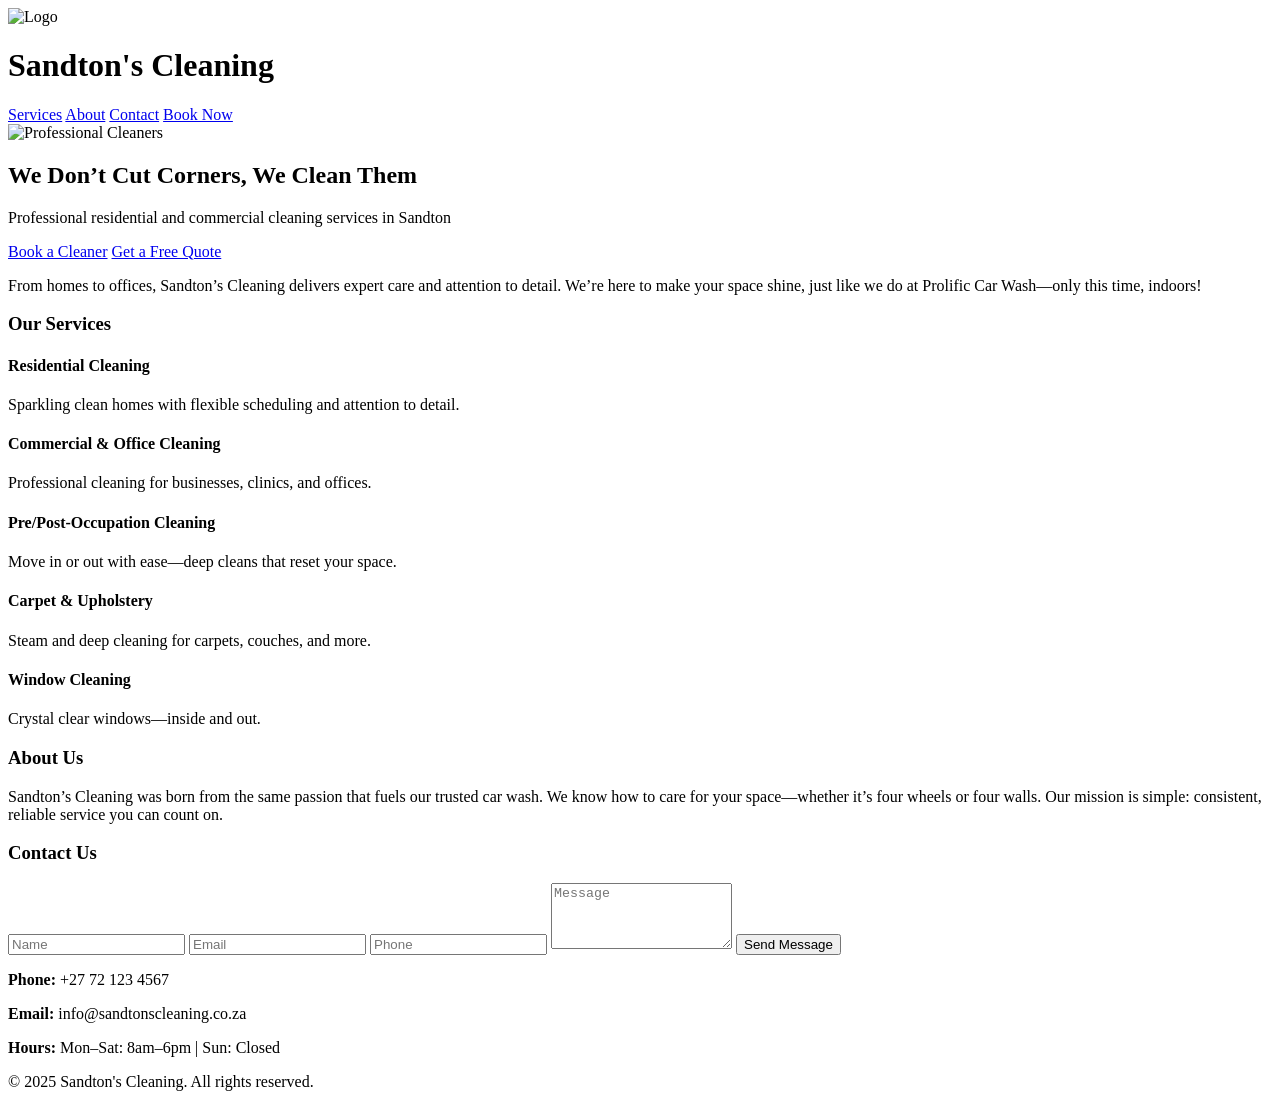
==== index.html @ 7e0f33e0 "Update index.html" ====
<!DOCTYPE html>
<html lang="en">
<head>
  <meta charset="UTF-8" />
  <meta name="viewport" content="width=device-width, initial-scale=1.0"/>
  <title>Sandton's Cleaning</title>
  <link href="https://cdn.jsdelivr.net/npm/tailwindcss@2.2.19/dist/tailwind.min.css" rel="stylesheet">
  <style>
    html {
      scroll-behavior: smooth;
    }
  </style>
</head>
<body class="bg-white text-gray-800 font-sans">

  <!-- Header -->
  <header class="flex justify-between items-center p-4 shadow-md sticky top-0 bg-white z-10">
    <div class="flex items-center space-x-2">
      <img src="logo-cleaning.png" alt="Logo" class="w-10 h-10 rounded-full">
      <h1 class="text-2xl font-bold text-teal-600">Sandton's Cleaning</h1>
    </div>
    <nav class="space-x-4">
      <a href="#services" class="hover:text-teal-500">Services</a>
      <a href="#about" class="hover:text-teal-500">About</a>
      <a href="#contact" class="hover:text-teal-500">Contact</a>
      <a href="#contact" class="bg-teal-600 text-white px-4 py-2 rounded-full hover:bg-teal-700 transition">Book Now</a>
    </nav>
  </header>

  <!-- Hero Section -->
  <section class="relative text-center py-32 px-4 text-white">
    <div class="absolute inset-0 bg-black bg-opacity-40 z-0"></div>
    <img src="cleaning-crew-bg.jpg" alt="Professional Cleaners" class="absolute inset-0 object-cover w-full h-full z-[-1]">
    <div class="relative z-10">
      <h2 class="text-4xl font-bold mb-4 text-white">We Don’t Cut Corners, We Clean Them</h2>
      <p class="text-lg text-gray-200 mb-6">
        Professional residential and commercial cleaning services in Sandton
      </p>
      <div class="space-x-4">
        <a href="#contact" class="bg-teal-600 text-white px-6 py-3 rounded-full hover:bg-teal-700 transition">Book a Cleaner</a>
        <a href="#contact" class="border border-white text-white px-6 py-3 rounded-full hover:bg-white hover:text-teal-600 transition">Get a Free Quote</a>
      </div>
    </div>
  </section>

  <!-- Intro Section -->
  <section class="py-16 px-4 max-w-4xl mx-auto text-center">
    <p class="text-xl text-gray-700">
      From homes to offices, Sandton’s Cleaning delivers expert care and attention to detail.
      We’re here to make your space shine, just like we do at Prolific Car Wash—only this time, indoors!
    </p>
  </section>

  <!-- Services Section -->
  <section id="services" class="bg-white py-20 px-4">
    <div class="max-w-6xl mx-auto">
      <h3 class="text-3xl font-bold text-center mb-12 text-teal-700">Our Services</h3>
      <div class="grid md:grid-cols-2 lg:grid-cols-3 gap-8">
        <div class="p-6 rounded-2xl shadow hover:shadow-lg transition border border-gray-100">
          <h4 class="text-xl font-semibold text-teal-600 mb-2">Residential Cleaning</h4>
          <p class="text-gray-600">Sparkling clean homes with flexible scheduling and attention to detail.</p>
        </div>
        <div class="p-6 rounded-2xl shadow hover:shadow-lg transition border border-gray-100">
          <h4 class="text-xl font-semibold text-teal-600 mb-2">Commercial & Office Cleaning</h4>
          <p class="text-gray-600">Professional cleaning for businesses, clinics, and offices.</p>
        </div>
        <div class="p-6 rounded-2xl shadow hover:shadow-lg transition border border-gray-100">
          <h4 class="text-xl font-semibold text-teal-600 mb-2">Pre/Post-Occupation Cleaning</h4>
          <p class="text-gray-600">Move in or out with ease—deep cleans that reset your space.</p>
        </div>
        <div class="p-6 rounded-2xl shadow hover:shadow-lg transition border border-gray-100">
          <h4 class="text-xl font-semibold text-teal-600 mb-2">Carpet & Upholstery</h4>
          <p class="text-gray-600">Steam and deep cleaning for carpets, couches, and more.</p>
        </div>
        <div class="p-6 rounded-2xl shadow hover:shadow-lg transition border border-gray-100">
          <h4 class="text-xl font-semibold text-teal-600 mb-2">Window Cleaning</h4>
          <p class="text-gray-600">Crystal clear windows—inside and out.</p>
        </div>
      </div>
    </div>
  </section>

  <!-- About Section -->
  <section id="about" class="bg-gray-50 py-20 px-4 text-center">
    <div class="max-w-4xl mx-auto">
      <h3 class="text-3xl font-bold mb-6 text-teal-700">About Us</h3>
      <p class="text-lg text-gray-700">
        Sandton’s Cleaning was born from the same passion that fuels our trusted car wash.
        We know how to care for your space—whether it’s four wheels or four walls.
        Our mission is simple: consistent, reliable service you can count on.
      </p>
    </div>
  </section>

  <!-- Contact Section -->
  <section id="contact" class="bg-white py-20 px-4">
    <div class="max-w-3xl mx-auto">
      <h3 class="text-3xl font-bold text-center mb-6 text-teal-700">Contact Us</h3>
      <form name="contact" method="POST" data-netlify="true" class="space-y-4">
        <input type="hidden" name="form-name" value="contact">
        <input type="text" name="name" placeholder="Name" class="w-full p-3 border rounded-xl" required>
        <input type="email" name="email" placeholder="Email" class="w-full p-3 border rounded-xl" required>
        <input type="tel" name="phone" placeholder="Phone" class="w-full p-3 border rounded-xl">
        <textarea name="message" placeholder="Message" class="w-full p-3 border rounded-xl" rows="4" required></textarea>
        <button type="submit" class="w-full bg-teal-600 text-white py-3 rounded-full hover:bg-teal-700 transition">Send Message</button>
      </form>
      <div class="text-center mt-8 text-gray-600">
        <p><strong>Phone:</strong> +27 72 123 4567</p>
        <p><strong>Email:</strong> info@sandtonscleaning.co.za</p>
        <p><strong>Hours:</strong> Mon–Sat: 8am–6pm | Sun: Closed</p>
      </div>
    </div>
  </section>

  <!-- Footer -->
  <footer class="bg-gray-100 text-center p-4 text-sm text-gray-600">
    © 2025 Sandton's Cleaning. All rights reserved.
  </footer>

</body>
</html>
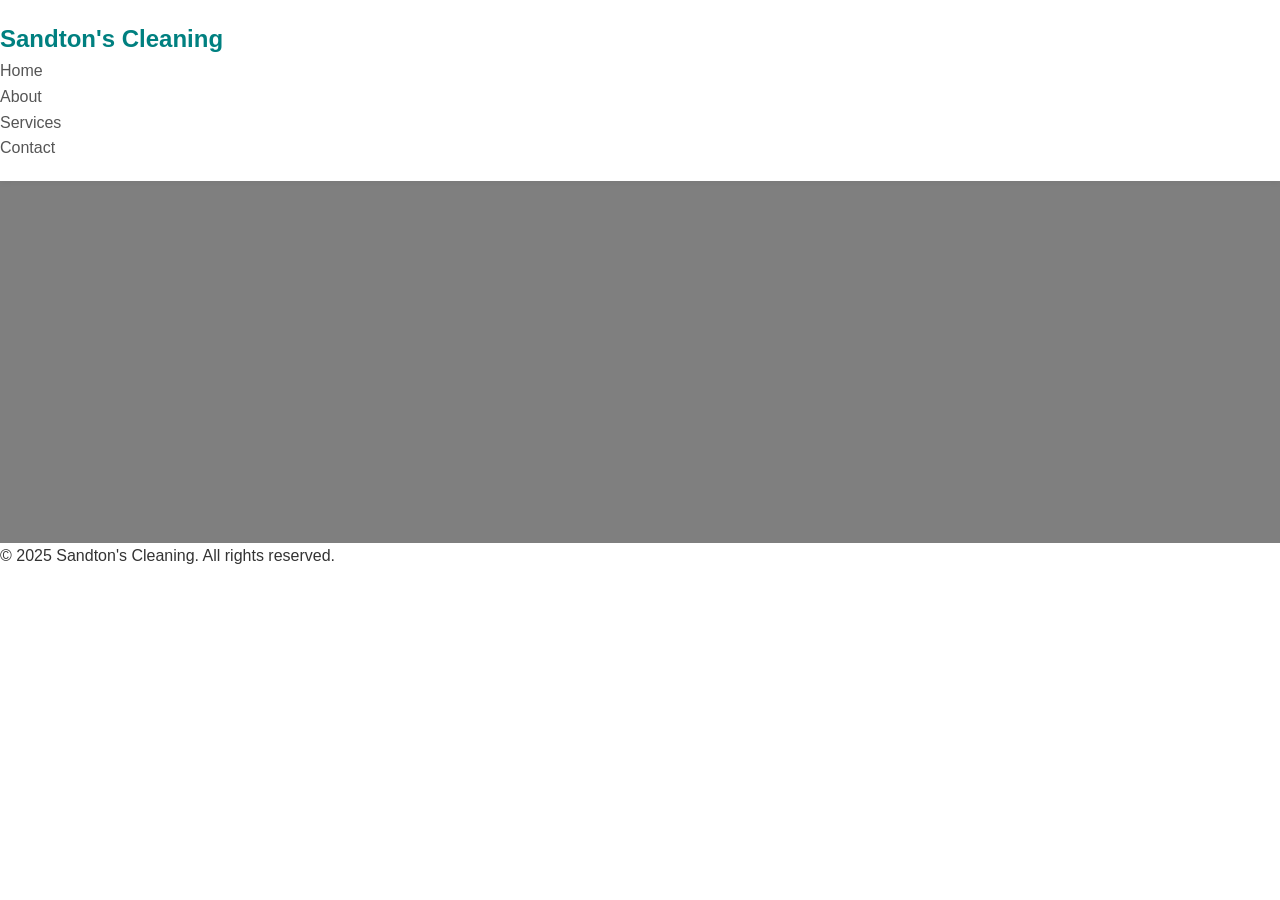
==== commit b57a6187: "Update index.html" ====
--- a/index.html
+++ b/index.html
@@ -2,120 +2,31 @@
 <html lang="en">
 <head>
   <meta charset="UTF-8" />
-  <meta name="viewport" content="width=device-width, initial-scale=1.0"/>
+  <meta name="viewport" content="width=device-width, initial-scale=1.0" />
   <title>Sandton's Cleaning</title>
-  <link href="https://cdn.jsdelivr.net/npm/tailwindcss@2.2.19/dist/tailwind.min.css" rel="stylesheet">
-  <style>
-    html {
-      scroll-behavior: smooth;
-    }
-  </style>
+  <link rel="stylesheet" href="styles.css" />
 </head>
-<body class="bg-white text-gray-800 font-sans">
-
-  <!-- Header -->
-  <header class="flex justify-between items-center p-4 shadow-md sticky top-0 bg-white z-10">
-    <div class="flex items-center space-x-2">
-      <img src="logo-cleaning.png" alt="Logo" class="w-10 h-10 rounded-full">
-      <h1 class="text-2xl font-bold text-teal-600">Sandton's Cleaning</h1>
-    </div>
-    <nav class="space-x-4">
-      <a href="#services" class="hover:text-teal-500">Services</a>
-      <a href="#about" class="hover:text-teal-500">About</a>
-      <a href="#contact" class="hover:text-teal-500">Contact</a>
-      <a href="#contact" class="bg-teal-600 text-white px-4 py-2 rounded-full hover:bg-teal-700 transition">Book Now</a>
+<body>
+  <header>
+    <h1>Sandton's Cleaning</h1>
+    <nav>
+      <ul>
+        <li><a href="#">Home</a></li>
+        <li><a href="#">About</a></li>
+        <li><a href="#">Services</a></li>
+        <li><a href="#">Contact</a></li>
+      </ul>
     </nav>
   </header>
 
-  <!-- Hero Section -->
-  <section class="relative text-center py-32 px-4 text-white">
-    <div class="absolute inset-0 bg-black bg-opacity-40 z-0"></div>
-    <img src="cleaning-crew-bg.jpg" alt="Professional Cleaners" class="absolute inset-0 object-cover w-full h-full z-[-1]">
-    <div class="relative z-10">
-      <h2 class="text-4xl font-bold mb-4 text-white">We Don’t Cut Corners, We Clean Them</h2>
-      <p class="text-lg text-gray-200 mb-6">
-        Professional residential and commercial cleaning services in Sandton
-      </p>
-      <div class="space-x-4">
-        <a href="#contact" class="bg-teal-600 text-white px-6 py-3 rounded-full hover:bg-teal-700 transition">Book a Cleaner</a>
-        <a href="#contact" class="border border-white text-white px-6 py-3 rounded-full hover:bg-white hover:text-teal-600 transition">Get a Free Quote</a>
-      </div>
-    </div>
+  <section class="hero">
+    <h2>Professional Cleaning Services in Sandton</h2>
+    <p>We make homes and offices shine — book your trusted cleaner today!</p>
+    <a href="#" class="btn">Get a Quote</a>
   </section>
 
-  <!-- Intro Section -->
-  <section class="py-16 px-4 max-w-4xl mx-auto text-center">
-    <p class="text-xl text-gray-700">
-      From homes to offices, Sandton’s Cleaning delivers expert care and attention to detail.
-      We’re here to make your space shine, just like we do at Prolific Car Wash—only this time, indoors!
-    </p>
-  </section>
-
-  <!-- Services Section -->
-  <section id="services" class="bg-white py-20 px-4">
-    <div class="max-w-6xl mx-auto">
-      <h3 class="text-3xl font-bold text-center mb-12 text-teal-700">Our Services</h3>
-      <div class="grid md:grid-cols-2 lg:grid-cols-3 gap-8">
-        <div class="p-6 rounded-2xl shadow hover:shadow-lg transition border border-gray-100">
-          <h4 class="text-xl font-semibold text-teal-600 mb-2">Residential Cleaning</h4>
-          <p class="text-gray-600">Sparkling clean homes with flexible scheduling and attention to detail.</p>
-        </div>
-        <div class="p-6 rounded-2xl shadow hover:shadow-lg transition border border-gray-100">
-          <h4 class="text-xl font-semibold text-teal-600 mb-2">Commercial & Office Cleaning</h4>
-          <p class="text-gray-600">Professional cleaning for businesses, clinics, and offices.</p>
-        </div>
-        <div class="p-6 rounded-2xl shadow hover:shadow-lg transition border border-gray-100">
-          <h4 class="text-xl font-semibold text-teal-600 mb-2">Pre/Post-Occupation Cleaning</h4>
-          <p class="text-gray-600">Move in or out with ease—deep cleans that reset your space.</p>
-        </div>
-        <div class="p-6 rounded-2xl shadow hover:shadow-lg transition border border-gray-100">
-          <h4 class="text-xl font-semibold text-teal-600 mb-2">Carpet & Upholstery</h4>
-          <p class="text-gray-600">Steam and deep cleaning for carpets, couches, and more.</p>
-        </div>
-        <div class="p-6 rounded-2xl shadow hover:shadow-lg transition border border-gray-100">
-          <h4 class="text-xl font-semibold text-teal-600 mb-2">Window Cleaning</h4>
-          <p class="text-gray-600">Crystal clear windows—inside and out.</p>
-        </div>
-      </div>
-    </div>
-  </section>
-
-  <!-- About Section -->
-  <section id="about" class="bg-gray-50 py-20 px-4 text-center">
-    <div class="max-w-4xl mx-auto">
-      <h3 class="text-3xl font-bold mb-6 text-teal-700">About Us</h3>
-      <p class="text-lg text-gray-700">
-        Sandton’s Cleaning was born from the same passion that fuels our trusted car wash.
-        We know how to care for your space—whether it’s four wheels or four walls.
-        Our mission is simple: consistent, reliable service you can count on.
-      </p>
-    </div>
-  </section>
-
-  <!-- Contact Section -->
-  <section id="contact" class="bg-white py-20 px-4">
-    <div class="max-w-3xl mx-auto">
-      <h3 class="text-3xl font-bold text-center mb-6 text-teal-700">Contact Us</h3>
-      <form name="contact" method="POST" data-netlify="true" class="space-y-4">
-        <input type="hidden" name="form-name" value="contact">
-        <input type="text" name="name" placeholder="Name" class="w-full p-3 border rounded-xl" required>
-        <input type="email" name="email" placeholder="Email" class="w-full p-3 border rounded-xl" required>
-        <input type="tel" name="phone" placeholder="Phone" class="w-full p-3 border rounded-xl">
-        <textarea name="message" placeholder="Message" class="w-full p-3 border rounded-xl" rows="4" required></textarea>
-        <button type="submit" class="w-full bg-teal-600 text-white py-3 rounded-full hover:bg-teal-700 transition">Send Message</button>
-      </form>
-      <div class="text-center mt-8 text-gray-600">
-        <p><strong>Phone:</strong> +27 72 123 4567</p>
-        <p><strong>Email:</strong> info@sandtonscleaning.co.za</p>
-        <p><strong>Hours:</strong> Mon–Sat: 8am–6pm | Sun: Closed</p>
-      </div>
-    </div>
-  </section>
-
-  <!-- Footer -->
-  <footer class="bg-gray-100 text-center p-4 text-sm text-gray-600">
-    © 2025 Sandton's Cleaning. All rights reserved.
+  <footer>
+    <p>&copy; 2025 Sandton's Cleaning. All rights reserved.</p>
   </footer>
-
 </body>
-</html>+</html>
--- a/styles.css
+++ b/styles.css
@@ -0,0 +1,145 @@
+/* styles.css */
+
+/* Reset and basics */
+* {
+  margin: 0;
+  padding: 0;
+  box-sizing: border-box;
+}
+
+body {
+  font-family: 'Segoe UI', Tahoma, Geneva, Verdana, sans-serif;
+  color: #333;
+  line-height: 1.6;
+  background-color: #fff;
+  scroll-behavior: smooth;
+}
+
+a {
+  text-decoration: none;
+  color: inherit;
+}
+
+.container {
+  max-width: 1200px;
+  margin: 0 auto;
+  padding: 0 20px;
+}
+
+/* Header */
+header {
+  background-color: #fff;
+  padding: 20px 0;
+  box-shadow: 0 2px 6px rgba(0, 0, 0, 0.05);
+  position: sticky;
+  top: 0;
+  z-index: 1000;
+}
+
+header .logo {
+  display: flex;
+  align-items: center;
+}
+
+header .logo img {
+  height: 40px;
+  margin-right: 10px;
+}
+
+header h1 {
+  font-size: 24px;
+  color: #008080;
+}
+
+nav {
+  display: flex;
+  gap: 20px;
+  align-items: center;
+}
+
+nav a {
+  color: #555;
+  transition: color 0.3s ease;
+}
+
+nav a:hover {
+  color: #008080;
+}
+
+.btn-primary {
+  background-color: #008080;
+  color: #fff;
+  padding: 10px 20px;
+  border: none;
+  border-radius: 999px;
+  cursor: pointer;
+  transition: background-color 0.3s ease;
+}
+
+.btn-primary:hover {
+  background-color: #006666;
+}
+
+/* Hero Section */
+.hero {
+  position: relative;
+  text-align: center;
+  color: #fff;
+  padding: 100px 20px;
+  background-image: url('cleaning-crew-bg.jpg');
+  background-size: cover;
+  background-position: center;
+}
+
+.hero::before {
+  content: "";
+  position: absolute;
+  top: 0; left: 0; right: 0; bottom: 0;
+  background-color: rgba(0, 0, 0, 0.5);
+  z-index: 0;
+}
+
+.hero .content {
+  position: relative;
+  z-index: 1;
+}
+
+.hero h2 {
+  font-size: 36px;
+  margin-bottom: 20px;
+}
+
+.hero p {
+  font-size: 18px;
+  margin-bottom: 30px;
+}
+
+/* Sections */
+section {
+  padding: 60px 20px;
+}
+
+section h3 {
+  text-align: center;
+  font-size: 28px;
+  color: #008080;
+  margin-bottom: 40px;
+}
+
+/* Services Grid */
+.services {
+  display: grid;
+  gap: 20px;
+  grid-template-columns: repeat(auto-fit, minmax(250px, 1fr));
+}
+
+.service-card {
+  border: 1px solid #eee;
+  padding: 20px;
+  border-radius: 20px;
+  transition: box-shadow 0.3s ease;
+}
+
+.service-card:hover {
+  box-shadow: 0 4px 10px rgba(0,0,0,0.1);
+}
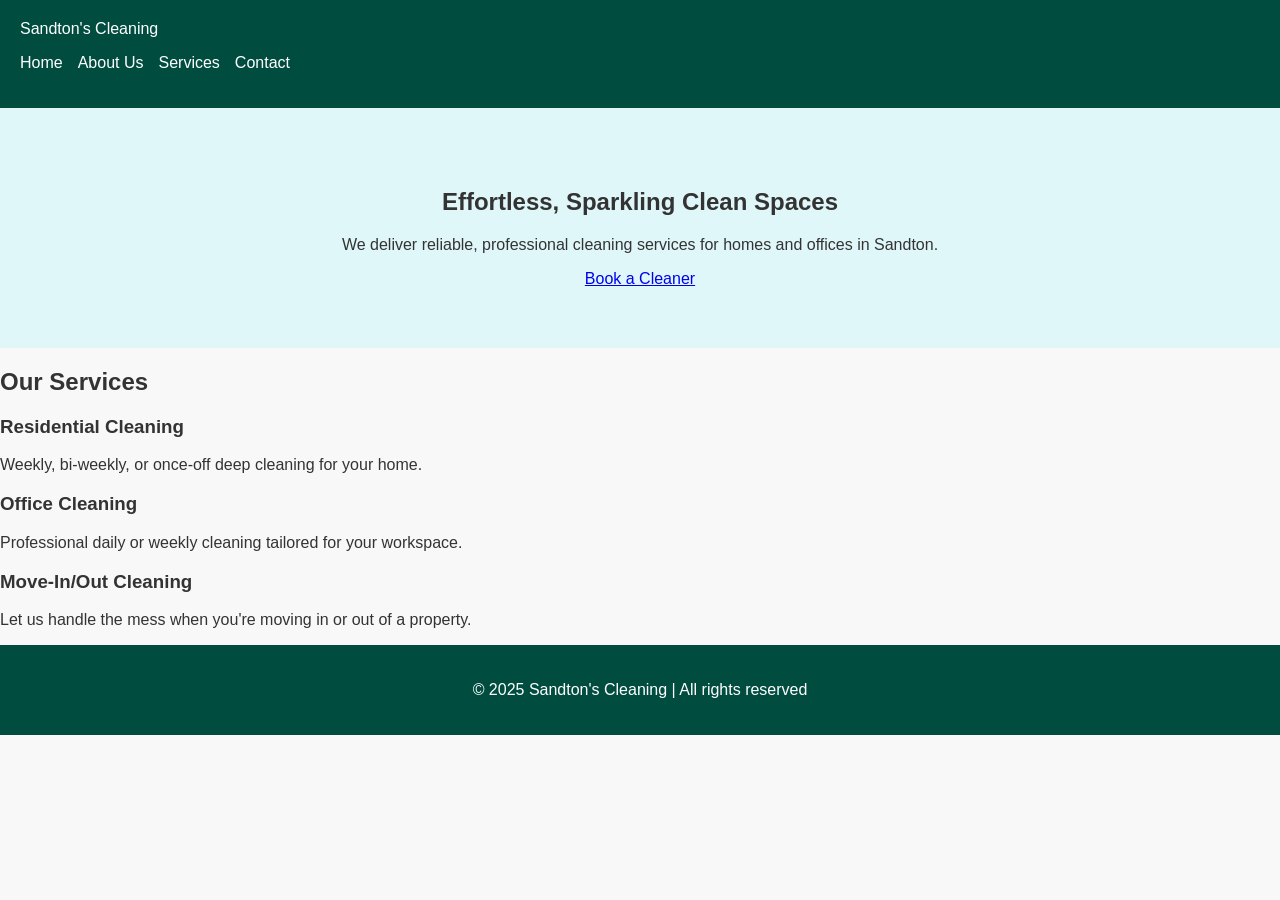
==== commit cb9094b7: "Update index.html" ====
--- a/index.html
+++ b/index.html
@@ -7,12 +7,12 @@
   <link rel="stylesheet" href="styles.css" />
 </head>
 <body>
-  <header>
-    <h1>Sandton's Cleaning</h1>
+  <header class="navbar">
+    <div class="logo">Sandton's Cleaning</div>
     <nav>
-      <ul>
+      <ul class="nav-links">
         <li><a href="#">Home</a></li>
-        <li><a href="#">About</a></li>
+        <li><a href="#">About Us</a></li>
         <li><a href="#">Services</a></li>
         <li><a href="#">Contact</a></li>
       </ul>
@@ -20,13 +20,33 @@
   </header>
 
   <section class="hero">
-    <h2>Professional Cleaning Services in Sandton</h2>
-    <p>We make homes and offices shine — book your trusted cleaner today!</p>
-    <a href="#" class="btn">Get a Quote</a>
+    <div class="hero-content">
+      <h1>Effortless, Sparkling Clean Spaces</h1>
+      <p>We deliver reliable, professional cleaning services for homes and offices in Sandton.</p>
+      <a href="#" class="cta-button">Book a Cleaner</a>
+    </div>
+  </section>
+
+  <section class="services">
+    <h2>Our Services</h2>
+    <div class="service-cards">
+      <div class="card">
+        <h3>Residential Cleaning</h3>
+        <p>Weekly, bi-weekly, or once-off deep cleaning for your home.</p>
+      </div>
+      <div class="card">
+        <h3>Office Cleaning</h3>
+        <p>Professional daily or weekly cleaning tailored for your workspace.</p>
+      </div>
+      <div class="card">
+        <h3>Move-In/Out Cleaning</h3>
+        <p>Let us handle the mess when you're moving in or out of a property.</p>
+      </div>
+    </div>
   </section>
 
   <footer>
-    <p>&copy; 2025 Sandton's Cleaning. All rights reserved.</p>
+    <p>&copy; 2025 Sandton's Cleaning | All rights reserved</p>
   </footer>
 </body>
 </html>
--- a/styles.css
+++ b/styles.css
@@ -1,145 +1,55 @@
-/* styles.css */
-
-/* Reset and basics */
-* {
+body {
   margin: 0;
-  padding: 0;
-  box-sizing: border-box;
+  font-family: 'Arial', sans-serif;
+  background: #f8f8f8;
+  color: #333;
 }
 
-body {
-  font-family: 'Segoe UI', Tahoma, Geneva, Verdana, sans-serif;
-  color: #333;
-  line-height: 1.6;
-  background-color: #fff;
-  scroll-behavior: smooth;
-}
-
-a {
-  text-decoration: none;
-  color: inherit;
-}
-
-.container {
-  max-width: 1200px;
-  margin: 0 auto;
-  padding: 0 20px;
-}
-
-/* Header */
 header {
-  background-color: #fff;
-  padding: 20px 0;
-  box-shadow: 0 2px 6px rgba(0, 0, 0, 0.05);
-  position: sticky;
-  top: 0;
-  z-index: 1000;
-}
-
-header .logo {
-  display: flex;
-  align-items: center;
-}
-
-header .logo img {
-  height: 40px;
-  margin-right: 10px;
+  background: #004d40;
+  color: white;
+  padding: 20px;
 }
 
 header h1 {
-  font-size: 24px;
-  color: #008080;
+  margin: 0;
 }
 
-nav {
+nav ul {
+  list-style: none;
+  padding: 0;
   display: flex;
-  gap: 20px;
-  align-items: center;
+  gap: 15px;
 }
 
-nav a {
-  color: #555;
-  transition: color 0.3s ease;
+nav ul li a {
+  color: white;
+  text-decoration: none;
 }
 
-nav a:hover {
-  color: #008080;
-}
-
-.btn-primary {
-  background-color: #008080;
-  color: #fff;
-  padding: 10px 20px;
-  border: none;
-  border-radius: 999px;
-  cursor: pointer;
-  transition: background-color 0.3s ease;
-}
-
-.btn-primary:hover {
-  background-color: #006666;
-}
-
-/* Hero Section */
 .hero {
-  position: relative;
+  background: #e0f7fa;
+  padding: 60px 20px;
   text-align: center;
-  color: #fff;
-  padding: 100px 20px;
-  background-image: url('cleaning-crew-bg.jpg');
-  background-size: cover;
-  background-position: center;
-}
-
-.hero::before {
-  content: "";
-  position: absolute;
-  top: 0; left: 0; right: 0; bottom: 0;
-  background-color: rgba(0, 0, 0, 0.5);
-  z-index: 0;
-}
-
-.hero .content {
-  position: relative;
-  z-index: 1;
 }
 
 .hero h2 {
-  font-size: 36px;
-  margin-bottom: 20px;
+  margin-top: 0;
 }
 
-.hero p {
-  font-size: 18px;
-  margin-bottom: 30px;
+.btn {
+  display: inline-block;
+  margin-top: 20px;
+  background: #00796b;
+  color: white;
+  padding: 10px 20px;
+  text-decoration: none;
+  border-radius: 4px;
 }
 
-/* Sections */
-section {
-  padding: 60px 20px;
+footer {
+  text-align: center;
+  padding: 20px;
+  background: #004d40;
+  color: white;
 }
-
-section h3 {
-  text-align: center;
-  font-size: 28px;
-  color: #008080;
-  margin-bottom: 40px;
-}
-
-/* Services Grid */
-.services {
-  display: grid;
-  gap: 20px;
-  grid-template-columns: repeat(auto-fit, minmax(250px, 1fr));
-}
-
-.service-card {
-  border: 1px solid #eee;
-  padding: 20px;
-  border-radius: 20px;
-  transition: box-shadow 0.3s ease;
-}
-
-.service-card:hover {
-  box-shadow: 0 4px 10px rgba(0,0,0,0.1);
-}
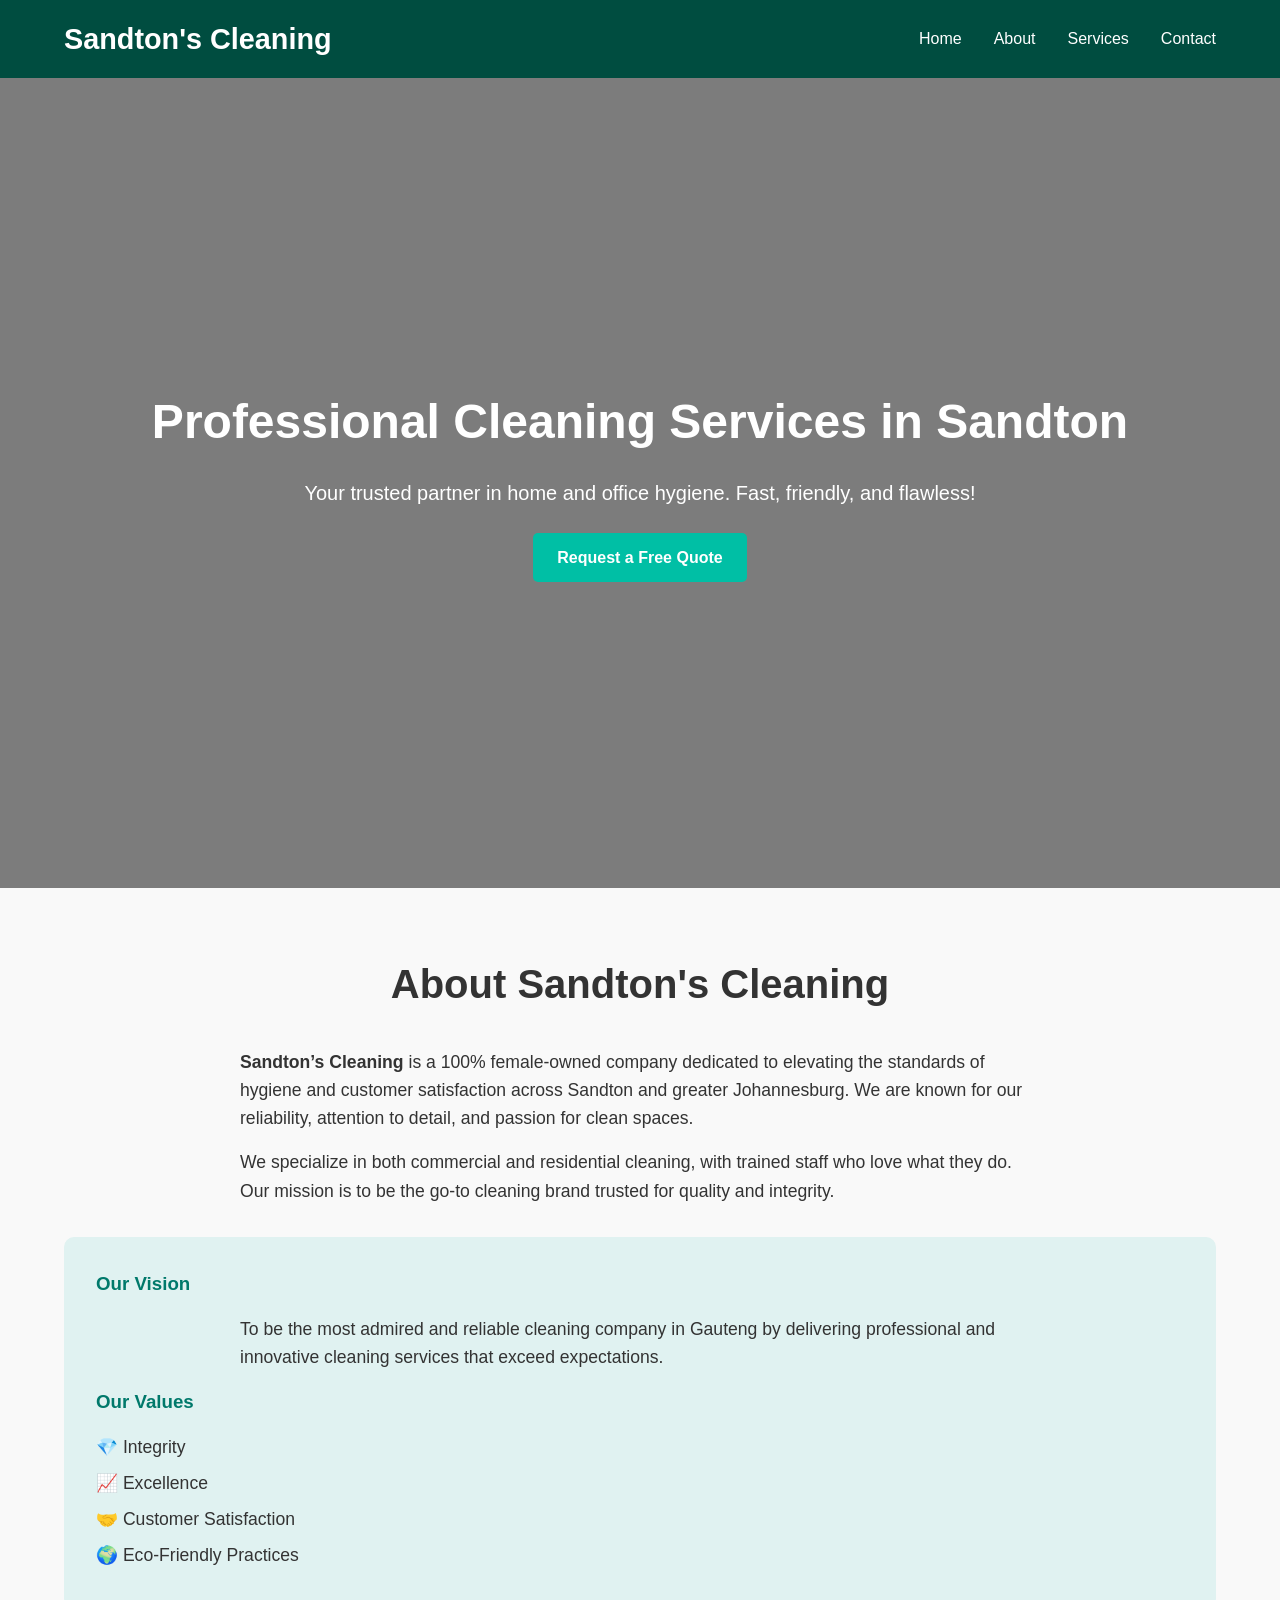
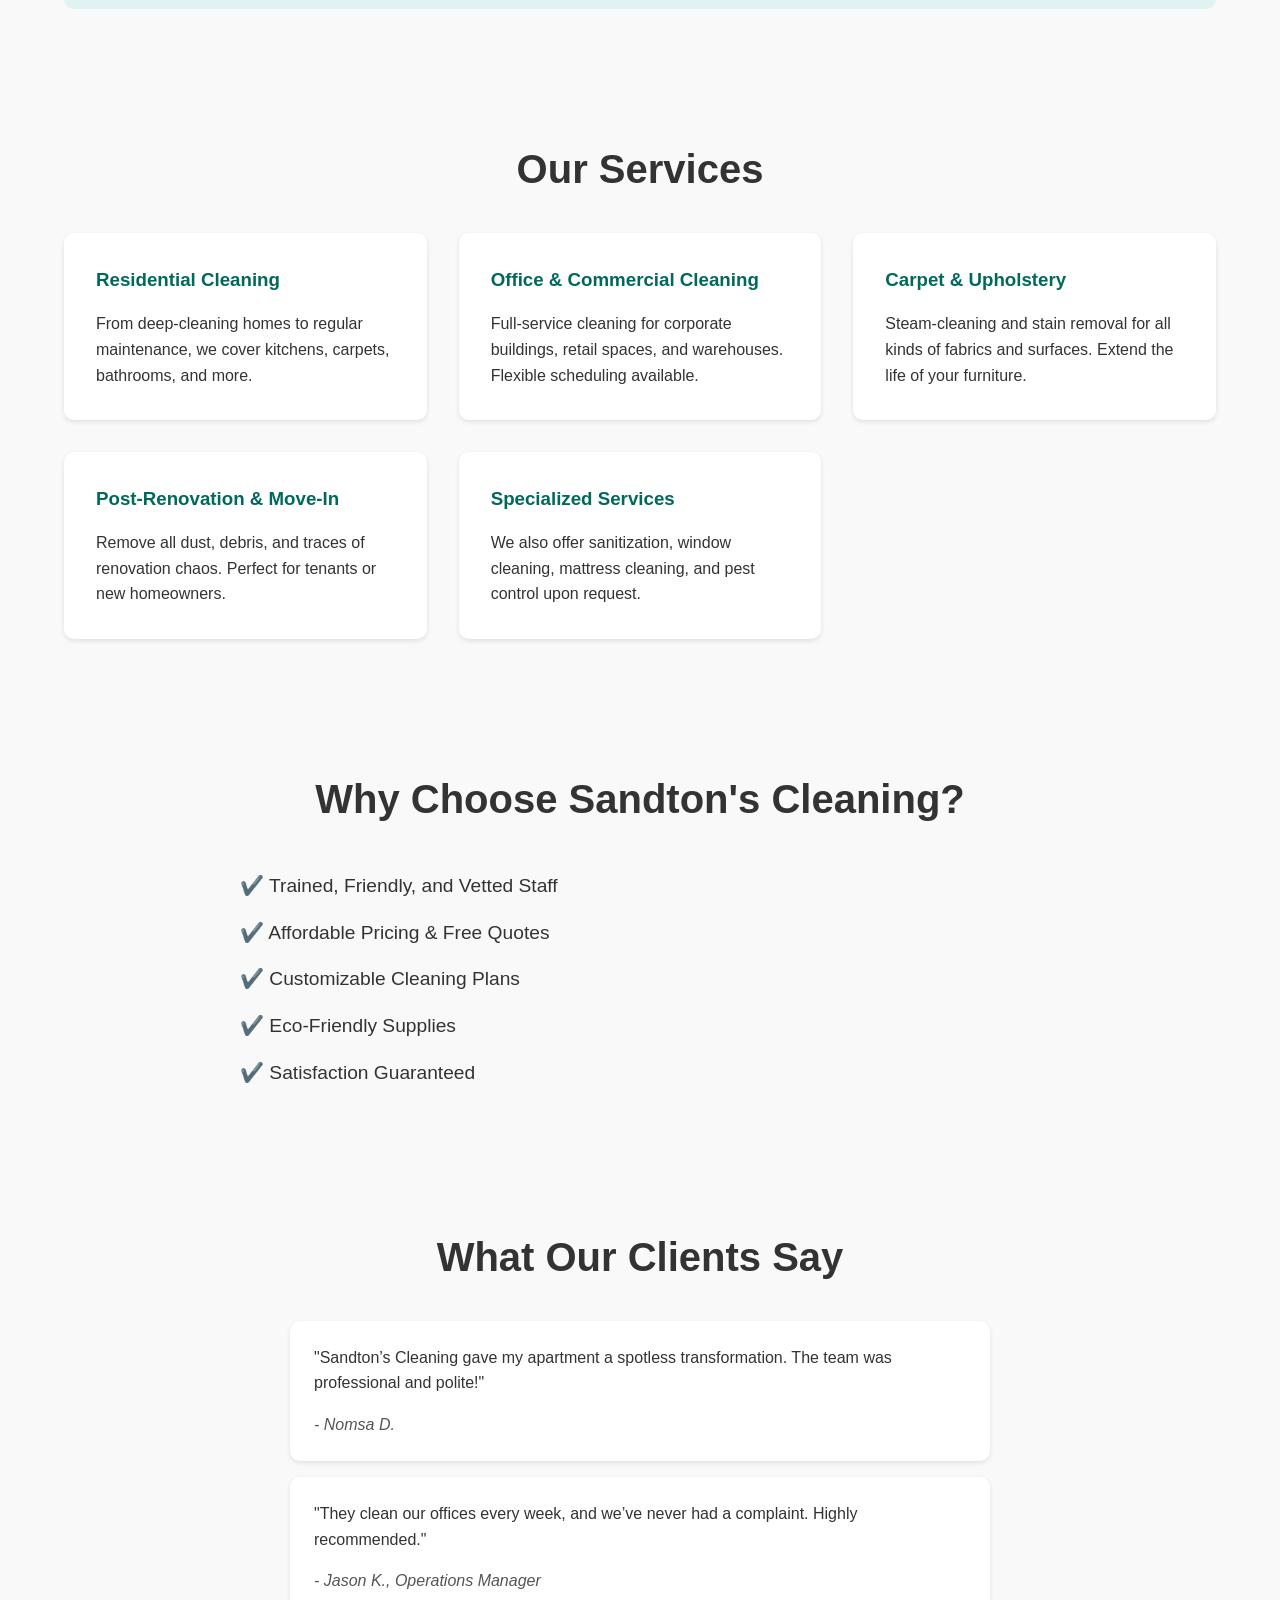
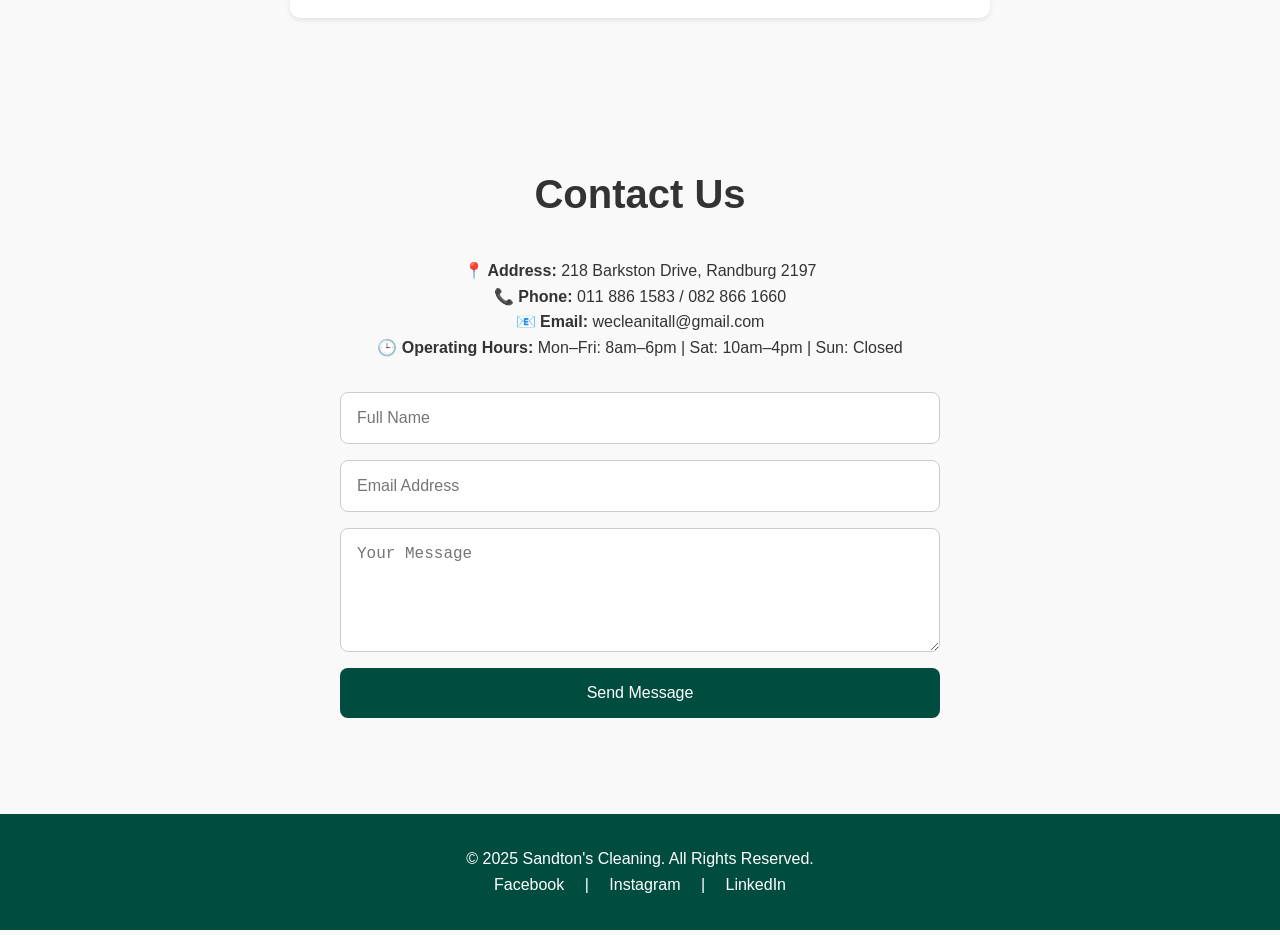
==== commit d29dae3d: "Update index.html" ====
--- a/index.html
+++ b/index.html
@@ -2,51 +2,148 @@
 <html lang="en">
 <head>
   <meta charset="UTF-8" />
-  <meta name="viewport" content="width=device-width, initial-scale=1.0" />
-  <title>Sandton's Cleaning</title>
+  <meta name="viewport" content="width=device-width, initial-scale=1.0"/>
+  <title>Sandton's Cleaning | We Clean It All</title>
   <link rel="stylesheet" href="styles.css" />
 </head>
 <body>
+
+  <!-- Header -->
   <header class="navbar">
-    <div class="logo">Sandton's Cleaning</div>
-    <nav>
-      <ul class="nav-links">
-        <li><a href="#">Home</a></li>
-        <li><a href="#">About Us</a></li>
-        <li><a href="#">Services</a></li>
-        <li><a href="#">Contact</a></li>
-      </ul>
-    </nav>
+    <div class="container">
+      <h1 class="logo">Sandton's Cleaning</h1>
+      <nav>
+        <ul class="nav-links">
+          <li><a href="#home">Home</a></li>
+          <li><a href="#about">About</a></li>
+          <li><a href="#services">Services</a></li>
+          <li><a href="#contact">Contact</a></li>
+        </ul>
+      </nav>
+    </div>
   </header>
 
-  <section class="hero">
-    <div class="hero-content">
-      <h1>Effortless, Sparkling Clean Spaces</h1>
-      <p>We deliver reliable, professional cleaning services for homes and offices in Sandton.</p>
-      <a href="#" class="cta-button">Book a Cleaner</a>
-    </div>
-  </section>
-
-  <section class="services">
-    <h2>Our Services</h2>
-    <div class="service-cards">
-      <div class="card">
-        <h3>Residential Cleaning</h3>
-        <p>Weekly, bi-weekly, or once-off deep cleaning for your home.</p>
-      </div>
-      <div class="card">
-        <h3>Office Cleaning</h3>
-        <p>Professional daily or weekly cleaning tailored for your workspace.</p>
-      </div>
-      <div class="card">
-        <h3>Move-In/Out Cleaning</h3>
-        <p>Let us handle the mess when you're moving in or out of a property.</p>
+  <!-- Hero -->
+  <section id="home" class="hero">
+    <div class="hero-overlay">
+      <div class="hero-text">
+        <h2>Professional Cleaning Services in Sandton</h2>
+        <p>Your trusted partner in home and office hygiene. Fast, friendly, and flawless!</p>
+        <a href="#contact" class="btn">Request a Free Quote</a>
       </div>
     </div>
   </section>
 
-  <footer>
-    <p>&copy; 2025 Sandton's Cleaning | All rights reserved</p>
+  <!-- About Us -->
+  <section id="about" class="about section">
+    <div class="container">
+      <h2>About Sandton's Cleaning</h2>
+      <p><strong>Sandton’s Cleaning</strong> is a 100% female-owned company dedicated to elevating the standards of hygiene and customer satisfaction across Sandton and greater Johannesburg. We are known for our reliability, attention to detail, and passion for clean spaces.</p>
+      <p>We specialize in both commercial and residential cleaning, with trained staff who love what they do. Our mission is to be the go-to cleaning brand trusted for quality and integrity.</p>
+
+      <div class="vision-box">
+        <h3>Our Vision</h3>
+        <p>To be the most admired and reliable cleaning company in Gauteng by delivering professional and innovative cleaning services that exceed expectations.</p>
+        <h3>Our Values</h3>
+        <ul>
+          <li>💎 Integrity</li>
+          <li>📈 Excellence</li>
+          <li>🤝 Customer Satisfaction</li>
+          <li>🌍 Eco-Friendly Practices</li>
+        </ul>
+      </div>
+    </div>
+  </section>
+
+  <!-- Services -->
+  <section id="services" class="services section">
+    <div class="container">
+      <h2>Our Services</h2>
+      <div class="service-grid">
+        <div class="service-card">
+          <h3>Residential Cleaning</h3>
+          <p>From deep-cleaning homes to regular maintenance, we cover kitchens, carpets, bathrooms, and more.</p>
+        </div>
+        <div class="service-card">
+          <h3>Office & Commercial Cleaning</h3>
+          <p>Full-service cleaning for corporate buildings, retail spaces, and warehouses. Flexible scheduling available.</p>
+        </div>
+        <div class="service-card">
+          <h3>Carpet & Upholstery</h3>
+          <p>Steam-cleaning and stain removal for all kinds of fabrics and surfaces. Extend the life of your furniture.</p>
+        </div>
+        <div class="service-card">
+          <h3>Post-Renovation & Move-In</h3>
+          <p>Remove all dust, debris, and traces of renovation chaos. Perfect for tenants or new homeowners.</p>
+        </div>
+        <div class="service-card">
+          <h3>Specialized Services</h3>
+          <p>We also offer sanitization, window cleaning, mattress cleaning, and pest control upon request.</p>
+        </div>
+      </div>
+    </div>
+  </section>
+
+  <!-- Why Choose Us -->
+  <section class="why-us section">
+    <div class="container">
+      <h2>Why Choose Sandton's Cleaning?</h2>
+      <ul class="benefits">
+        <li>✔️ Trained, Friendly, and Vetted Staff</li>
+        <li>✔️ Affordable Pricing & Free Quotes</li>
+        <li>✔️ Customizable Cleaning Plans</li>
+        <li>✔️ Eco-Friendly Supplies</li>
+        <li>✔️ Satisfaction Guaranteed</li>
+      </ul>
+    </div>
+  </section>
+
+  <!-- Testimonials -->
+  <section class="testimonials section">
+    <div class="container">
+      <h2>What Our Clients Say</h2>
+      <div class="testimonial">
+        <p>"Sandton’s Cleaning gave my apartment a spotless transformation. The team was professional and polite!"</p>
+        <span>- Nomsa D.</span>
+      </div>
+      <div class="testimonial">
+        <p>"They clean our offices every week, and we’ve never had a complaint. Highly recommended."</p>
+        <span>- Jason K., Operations Manager</span>
+      </div>
+    </div>
+  </section>
+
+  <!-- Contact -->
+  <section id="contact" class="contact section">
+    <div class="container">
+      <h2>Contact Us</h2>
+      <div class="contact-info">
+        <p><strong>📍 Address:</strong> 218 Barkston Drive, Randburg 2197</p>
+        <p><strong>📞 Phone:</strong> 011 886 1583 / 082 866 1660</p>
+        <p><strong>📧 Email:</strong> wecleanitall@gmail.com</p>
+        <p><strong>🕒 Operating Hours:</strong> Mon–Fri: 8am–6pm | Sat: 10am–4pm | Sun: Closed</p>
+      </div>
+
+      <form class="contact-form">
+        <input type="text" placeholder="Full Name" required />
+        <input type="email" placeholder="Email Address" required />
+        <textarea placeholder="Your Message" rows="5" required></textarea>
+        <button type="submit">Send Message</button>
+      </form>
+    </div>
+  </section>
+
+  <!-- Footer -->
+  <footer class="footer">
+    <div class="container">
+      <p>&copy; 2025 Sandton's Cleaning. All Rights Reserved.</p>
+      <div class="social">
+        <a href="#">Facebook</a> |
+        <a href="#">Instagram</a> |
+        <a href="#">LinkedIn</a>
+      </div>
+    </div>
   </footer>
+
 </body>
 </html>
--- a/styles.css
+++ b/styles.css
@@ -1,55 +1,265 @@
+/* Reset */
+* {
+  margin: 0;
+  padding: 0;
+  box-sizing: border-box;
+}
+
 body {
-  margin: 0;
-  font-family: 'Arial', sans-serif;
-  background: #f8f8f8;
+  font-family: 'Segoe UI', Tahoma, Geneva, Verdana, sans-serif;
+  line-height: 1.6;
+  background-color: #f9f9f9;
   color: #333;
 }
 
-header {
-  background: #004d40;
-  color: white;
-  padding: 20px;
-}
-
-header h1 {
-  margin: 0;
-}
-
-nav ul {
+.container {
+  width: 90%;
+  max-width: 1200px;
+  margin: auto;
+}
+
+/* Navbar */
+.navbar {
+  background-color: #004d40;
+  padding: 1rem 0;
+  color: white;
+  position: sticky;
+  top: 0;
+  z-index: 1000;
+}
+
+.logo {
+  font-size: 1.8rem;
+  font-weight: bold;
+}
+
+.nav-links {
   list-style: none;
-  padding: 0;
-  display: flex;
-  gap: 15px;
-}
-
-nav ul li a {
+  display: flex;
+  gap: 2rem;
+}
+
+.navbar .container {
+  display: flex;
+  justify-content: space-between;
+  align-items: center;
+}
+
+.nav-links a {
   color: white;
   text-decoration: none;
-}
-
+  font-weight: 500;
+}
+
+.nav-links a:hover {
+  text-decoration: underline;
+}
+
+/* Hero */
 .hero {
-  background: #e0f7fa;
-  padding: 60px 20px;
-  text-align: center;
-}
-
-.hero h2 {
-  margin-top: 0;
+  background: url('https://images.unsplash.com/photo-1581578731548-84e454fa2f5b') no-repeat center center/cover;
+  height: 90vh;
+  position: relative;
+  color: white;
+}
+
+.hero-overlay {
+  background-color: rgba(0, 0, 0, 0.5);
+  height: 100%;
+  display: flex;
+  align-items: center;
+  justify-content: center;
+}
+
+.hero-text {
+  text-align: center;
+  padding: 2rem;
+}
+
+.hero-text h2 {
+  font-size: 3rem;
+  margin-bottom: 1rem;
+}
+
+.hero-text p {
+  font-size: 1.25rem;
 }
 
 .btn {
   display: inline-block;
-  margin-top: 20px;
-  background: #00796b;
-  color: white;
-  padding: 10px 20px;
+  margin-top: 1.5rem;
+  padding: 0.75rem 1.5rem;
+  background-color: #00bfa5;
+  color: white;
+  border-radius: 5px;
   text-decoration: none;
-  border-radius: 4px;
-}
-
-footer {
-  text-align: center;
-  padding: 20px;
-  background: #004d40;
-  color: white;
-}
+  font-weight: bold;
+}
+
+.btn:hover {
+  background-color: #00897b;
+}
+
+/* Sections */
+.section {
+  padding: 4rem 0;
+}
+
+/* About */
+.about h2, .services h2, .why-us h2, .testimonials h2, .contact h2 {
+  text-align: center;
+  font-size: 2.5rem;
+  margin-bottom: 2rem;
+}
+
+.about p {
+  max-width: 800px;
+  margin: 1rem auto;
+  font-size: 1.1rem;
+}
+
+.vision-box {
+  background-color: #e0f2f1;
+  padding: 2rem;
+  border-radius: 10px;
+  margin-top: 2rem;
+}
+
+.vision-box h3 {
+  color: #00796b;
+  margin-bottom: 0.5rem;
+}
+
+.vision-box ul {
+  list-style: none;
+  padding-left: 0;
+  margin-top: 1rem;
+}
+
+.vision-box li {
+  margin-bottom: 0.5rem;
+  font-size: 1.1rem;
+}
+
+/* Services */
+.service-grid {
+  display: grid;
+  grid-template-columns: repeat(auto-fit, minmax(280px, 1fr));
+  gap: 2rem;
+}
+
+.service-card {
+  background-color: #fff;
+  padding: 2rem;
+  border-radius: 10px;
+  box-shadow: 0 2px 5px rgba(0,0,0,0.1);
+}
+
+.service-card h3 {
+  color: #00695c;
+  margin-bottom: 1rem;
+}
+
+/* Why Choose Us */
+.why-us ul.benefits {
+  max-width: 800px;
+  margin: auto;
+  list-style: none;
+  padding-left: 0;
+}
+
+.why-us ul li {
+  padding: 0.5rem 0;
+  font-size: 1.2rem;
+}
+
+/* Testimonials */
+.testimonials .testimonial {
+  background-color: #fff;
+  padding: 1.5rem;
+  border-radius: 10px;
+  margin: 1rem auto;
+  max-width: 700px;
+  box-shadow: 0 2px 5px rgba(0,0,0,0.1);
+}
+
+.testimonial span {
+  display: block;
+  margin-top: 1rem;
+  color: #555;
+  font-style: italic;
+}
+
+/* Contact */
+.contact-info {
+  text-align: center;
+  margin-bottom: 2rem;
+}
+
+.contact-form {
+  max-width: 600px;
+  margin: auto;
+  display: flex;
+  flex-direction: column;
+  gap: 1rem;
+}
+
+.contact-form input,
+.contact-form textarea {
+  padding: 1rem;
+  font-size: 1rem;
+  border: 1px solid #ccc;
+  border-radius: 8px;
+}
+
+.contact-form button {
+  padding: 1rem;
+  font-size: 1rem;
+  background-color: #004d40;
+  color: white;
+  border: none;
+  border-radius: 8px;
+  cursor: pointer;
+}
+
+.contact-form button:hover {
+  background-color: #00796b;
+}
+
+/* Footer */
+.footer {
+  background-color: #004d40;
+  color: white;
+  text-align: center;
+  padding: 2rem 0;
+  margin-top: 2rem;
+}
+
+.footer .social a {
+  color: #fff;
+  margin: 0 1rem;
+  text-decoration: none;
+}
+
+.footer .social a:hover {
+  text-decoration: underline;
+}
+
+/* Responsive */
+@media (max-width: 768px) {
+  .hero-text h2 {
+    font-size: 2rem;
+  }
+
+  .nav-links {
+    flex-direction: column;
+    gap: 1rem;
+    background-color: #00332e;
+    padding: 1rem;
+  }
+
+  .navbar .container {
+    flex-direction: column;
+    align-items: flex-start;
+  }
+}
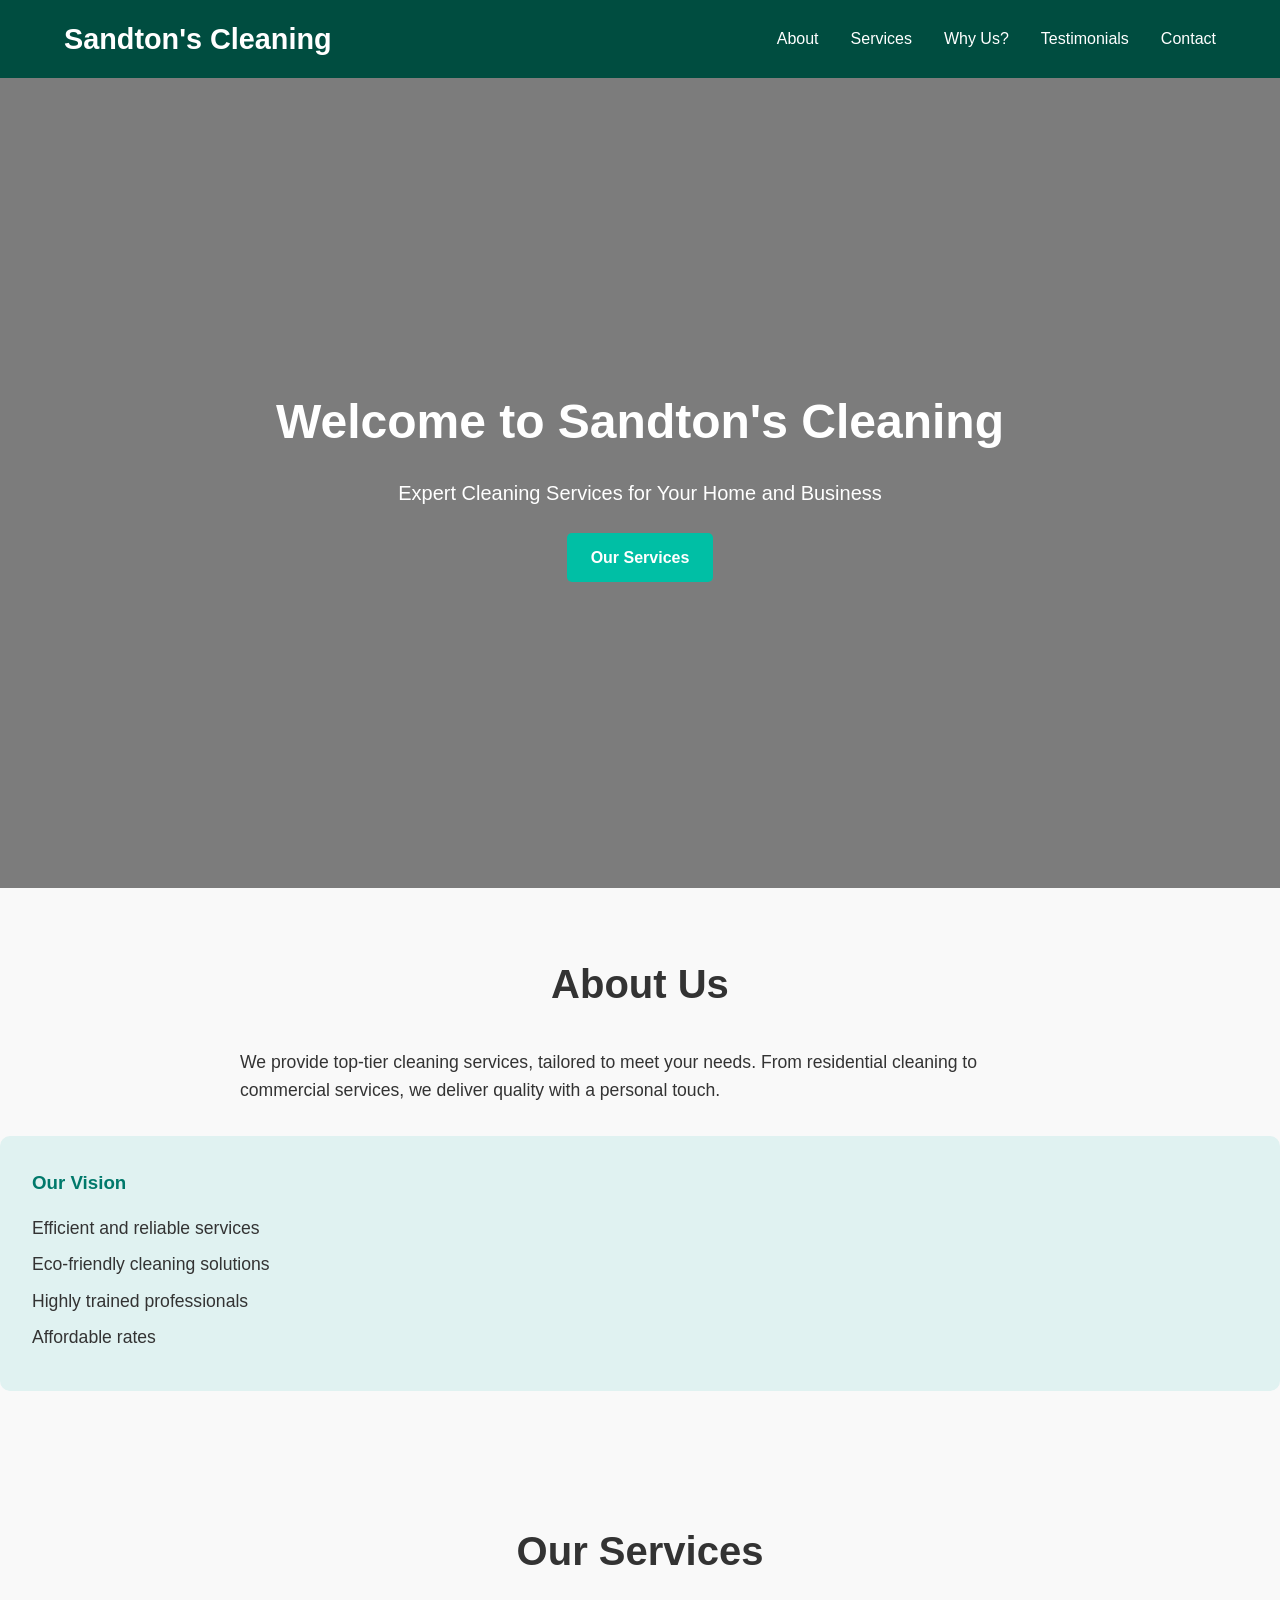
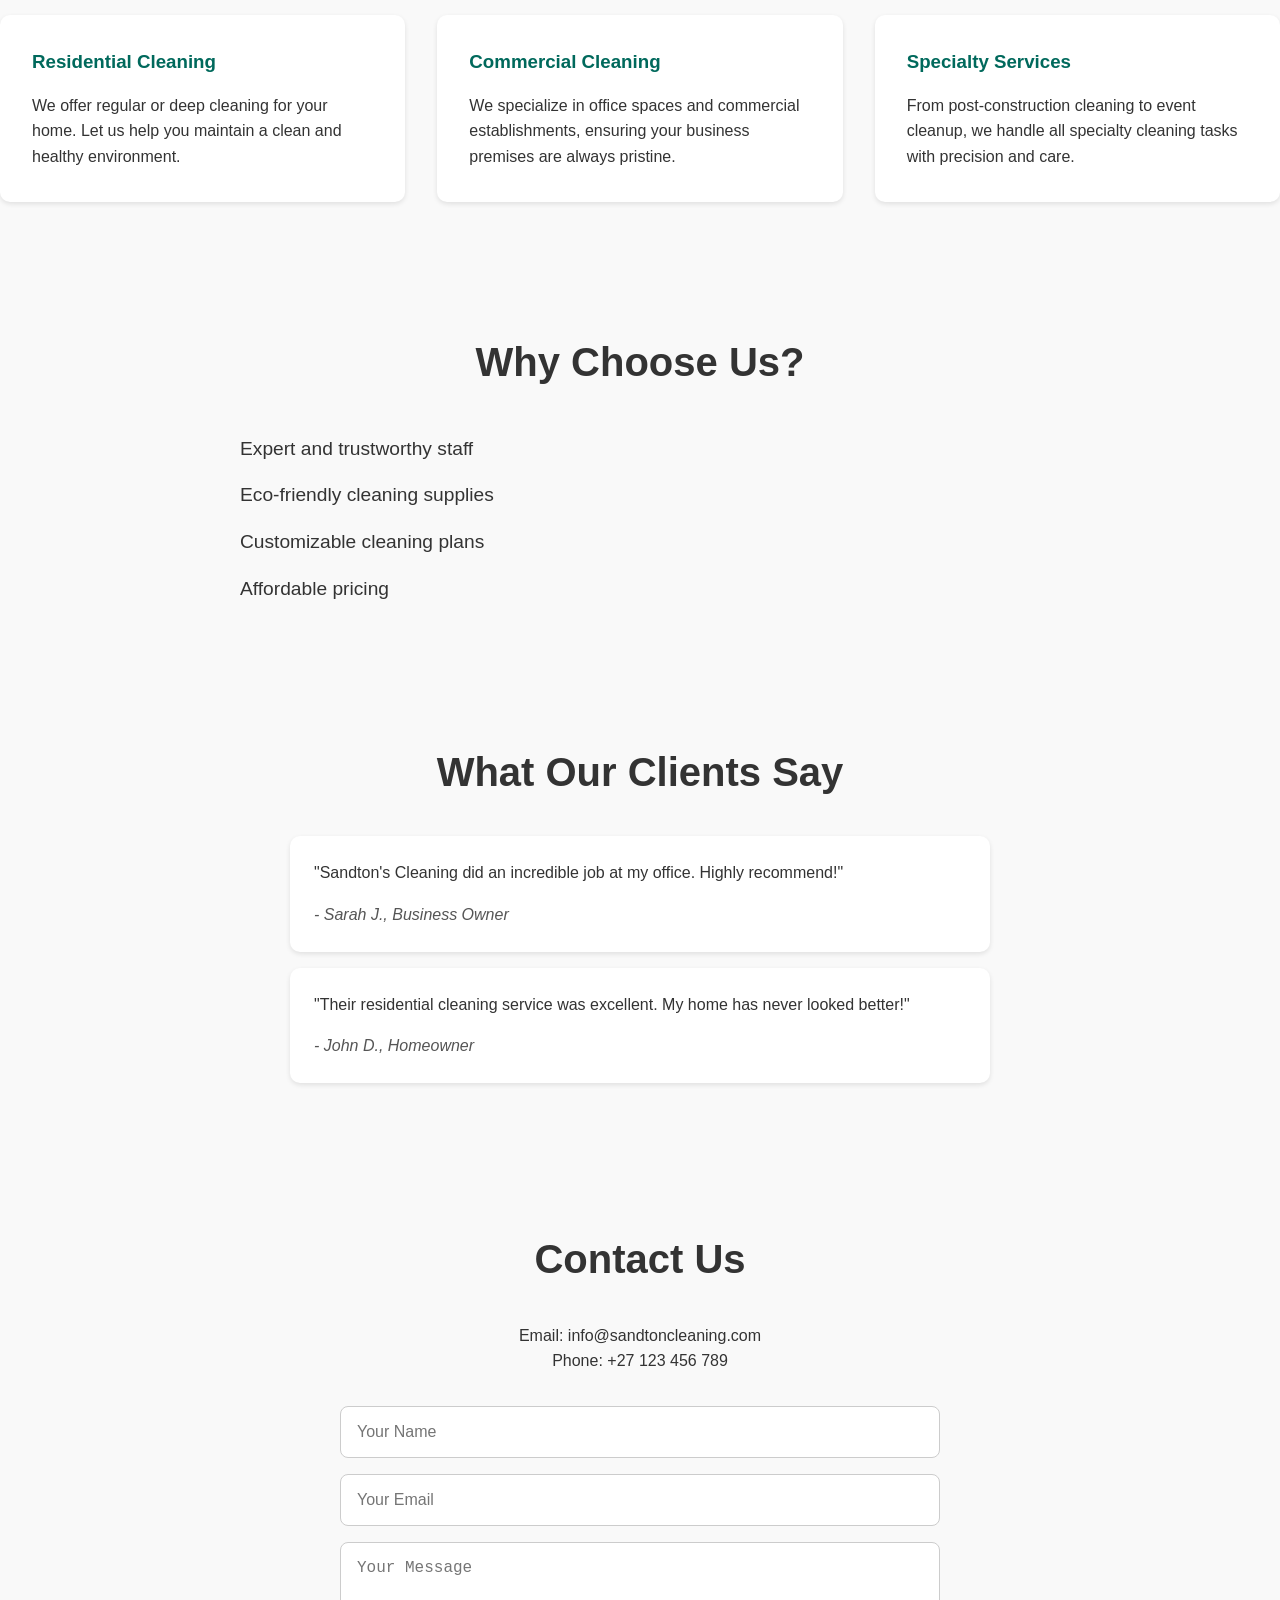
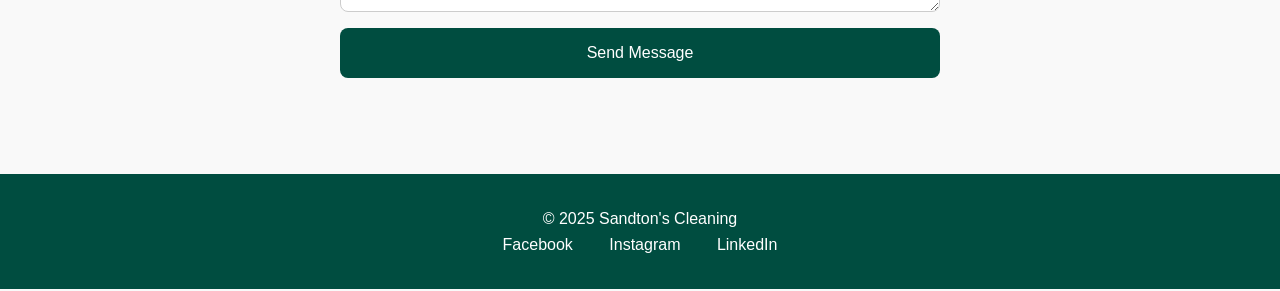
==== commit e99f1cf1: "Update index.html" ====
--- a/index.html
+++ b/index.html
@@ -1,149 +1,122 @@
 <!DOCTYPE html>
 <html lang="en">
+
 <head>
-  <meta charset="UTF-8" />
-  <meta name="viewport" content="width=device-width, initial-scale=1.0"/>
-  <title>Sandton's Cleaning | We Clean It All</title>
-  <link rel="stylesheet" href="styles.css" />
+  <meta charset="UTF-8">
+  <meta name="viewport" content="width=device-width, initial-scale=1.0">
+  <meta http-equiv="X-UA-Compatible" content="ie=edge">
+  <title>Sandton's Cleaning</title>
+  <link rel="stylesheet" href="styles.css">
 </head>
+
 <body>
+  <!-- Navbar -->
+  <nav class="navbar">
+    <div class="container">
+      <div class="logo">Sandton's Cleaning</div>
+      <ul class="nav-links">
+        <li><a href="#about">About</a></li>
+        <li><a href="#services">Services</a></li>
+        <li><a href="#why-us">Why Us?</a></li>
+        <li><a href="#testimonials">Testimonials</a></li>
+        <li><a href="#contact">Contact</a></li>
+      </ul>
+    </div>
+  </nav>
 
-  <!-- Header -->
-  <header class="navbar">
-    <div class="container">
-      <h1 class="logo">Sandton's Cleaning</h1>
-      <nav>
-        <ul class="nav-links">
-          <li><a href="#home">Home</a></li>
-          <li><a href="#about">About</a></li>
-          <li><a href="#services">Services</a></li>
-          <li><a href="#contact">Contact</a></li>
-        </ul>
-      </nav>
-    </div>
-  </header>
-
-  <!-- Hero -->
-  <section id="home" class="hero">
+  <!-- Hero Section -->
+  <section class="hero">
     <div class="hero-overlay">
       <div class="hero-text">
-        <h2>Professional Cleaning Services in Sandton</h2>
-        <p>Your trusted partner in home and office hygiene. Fast, friendly, and flawless!</p>
-        <a href="#contact" class="btn">Request a Free Quote</a>
+        <h2>Welcome to Sandton's Cleaning</h2>
+        <p>Expert Cleaning Services for Your Home and Business</p>
+        <a href="#services" class="btn">Our Services</a>
       </div>
     </div>
   </section>
 
-  <!-- About Us -->
+  <!-- About Section -->
   <section id="about" class="about section">
-    <div class="container">
-      <h2>About Sandton's Cleaning</h2>
-      <p><strong>Sandton’s Cleaning</strong> is a 100% female-owned company dedicated to elevating the standards of hygiene and customer satisfaction across Sandton and greater Johannesburg. We are known for our reliability, attention to detail, and passion for clean spaces.</p>
-      <p>We specialize in both commercial and residential cleaning, with trained staff who love what they do. Our mission is to be the go-to cleaning brand trusted for quality and integrity.</p>
+    <h2>About Us</h2>
+    <p>We provide top-tier cleaning services, tailored to meet your needs. From residential cleaning to commercial services, we deliver quality with a personal touch.</p>
+    <div class="vision-box">
+      <h3>Our Vision</h3>
+      <ul>
+        <li>Efficient and reliable services</li>
+        <li>Eco-friendly cleaning solutions</li>
+        <li>Highly trained professionals</li>
+        <li>Affordable rates</li>
+      </ul>
+    </div>
+  </section>
 
-      <div class="vision-box">
-        <h3>Our Vision</h3>
-        <p>To be the most admired and reliable cleaning company in Gauteng by delivering professional and innovative cleaning services that exceed expectations.</p>
-        <h3>Our Values</h3>
-        <ul>
-          <li>💎 Integrity</li>
-          <li>📈 Excellence</li>
-          <li>🤝 Customer Satisfaction</li>
-          <li>🌍 Eco-Friendly Practices</li>
-        </ul>
+  <!-- Services Section -->
+  <section id="services" class="services section">
+    <h2>Our Services</h2>
+    <div class="service-grid">
+      <div class="service-card">
+        <h3>Residential Cleaning</h3>
+        <p>We offer regular or deep cleaning for your home. Let us help you maintain a clean and healthy environment.</p>
+      </div>
+      <div class="service-card">
+        <h3>Commercial Cleaning</h3>
+        <p>We specialize in office spaces and commercial establishments, ensuring your business premises are always pristine.</p>
+      </div>
+      <div class="service-card">
+        <h3>Specialty Services</h3>
+        <p>From post-construction cleaning to event cleanup, we handle all specialty cleaning tasks with precision and care.</p>
       </div>
     </div>
   </section>
 
-  <!-- Services -->
-  <section id="services" class="services section">
-    <div class="container">
-      <h2>Our Services</h2>
-      <div class="service-grid">
-        <div class="service-card">
-          <h3>Residential Cleaning</h3>
-          <p>From deep-cleaning homes to regular maintenance, we cover kitchens, carpets, bathrooms, and more.</p>
-        </div>
-        <div class="service-card">
-          <h3>Office & Commercial Cleaning</h3>
-          <p>Full-service cleaning for corporate buildings, retail spaces, and warehouses. Flexible scheduling available.</p>
-        </div>
-        <div class="service-card">
-          <h3>Carpet & Upholstery</h3>
-          <p>Steam-cleaning and stain removal for all kinds of fabrics and surfaces. Extend the life of your furniture.</p>
-        </div>
-        <div class="service-card">
-          <h3>Post-Renovation & Move-In</h3>
-          <p>Remove all dust, debris, and traces of renovation chaos. Perfect for tenants or new homeowners.</p>
-        </div>
-        <div class="service-card">
-          <h3>Specialized Services</h3>
-          <p>We also offer sanitization, window cleaning, mattress cleaning, and pest control upon request.</p>
-        </div>
-      </div>
+  <!-- Why Choose Us Section -->
+  <section id="why-us" class="why-us section">
+    <h2>Why Choose Us?</h2>
+    <ul class="benefits">
+      <li>Expert and trustworthy staff</li>
+      <li>Eco-friendly cleaning supplies</li>
+      <li>Customizable cleaning plans</li>
+      <li>Affordable pricing</li>
+    </ul>
+  </section>
+
+  <!-- Testimonials Section -->
+  <section id="testimonials" class="testimonials section">
+    <h2>What Our Clients Say</h2>
+    <div class="testimonial">
+      <p>"Sandton's Cleaning did an incredible job at my office. Highly recommend!"</p>
+      <span>- Sarah J., Business Owner</span>
+    </div>
+    <div class="testimonial">
+      <p>"Their residential cleaning service was excellent. My home has never looked better!"</p>
+      <span>- John D., Homeowner</span>
     </div>
   </section>
 
-  <!-- Why Choose Us -->
-  <section class="why-us section">
-    <div class="container">
-      <h2>Why Choose Sandton's Cleaning?</h2>
-      <ul class="benefits">
-        <li>✔️ Trained, Friendly, and Vetted Staff</li>
-        <li>✔️ Affordable Pricing & Free Quotes</li>
-        <li>✔️ Customizable Cleaning Plans</li>
-        <li>✔️ Eco-Friendly Supplies</li>
-        <li>✔️ Satisfaction Guaranteed</li>
-      </ul>
+  <!-- Contact Section -->
+  <section id="contact" class="contact section">
+    <h2>Contact Us</h2>
+    <div class="contact-info">
+      <p>Email: info@sandtoncleaning.com</p>
+      <p>Phone: +27 123 456 789</p>
     </div>
-  </section>
-
-  <!-- Testimonials -->
-  <section class="testimonials section">
-    <div class="container">
-      <h2>What Our Clients Say</h2>
-      <div class="testimonial">
-        <p>"Sandton’s Cleaning gave my apartment a spotless transformation. The team was professional and polite!"</p>
-        <span>- Nomsa D.</span>
-      </div>
-      <div class="testimonial">
-        <p>"They clean our offices every week, and we’ve never had a complaint. Highly recommended."</p>
-        <span>- Jason K., Operations Manager</span>
-      </div>
-    </div>
-  </section>
-
-  <!-- Contact -->
-  <section id="contact" class="contact section">
-    <div class="container">
-      <h2>Contact Us</h2>
-      <div class="contact-info">
-        <p><strong>📍 Address:</strong> 218 Barkston Drive, Randburg 2197</p>
-        <p><strong>📞 Phone:</strong> 011 886 1583 / 082 866 1660</p>
-        <p><strong>📧 Email:</strong> wecleanitall@gmail.com</p>
-        <p><strong>🕒 Operating Hours:</strong> Mon–Fri: 8am–6pm | Sat: 10am–4pm | Sun: Closed</p>
-      </div>
-
-      <form class="contact-form">
-        <input type="text" placeholder="Full Name" required />
-        <input type="email" placeholder="Email Address" required />
-        <textarea placeholder="Your Message" rows="5" required></textarea>
-        <button type="submit">Send Message</button>
-      </form>
-    </div>
+    <form class="contact-form">
+      <input type="text" placeholder="Your Name" required>
+      <input type="email" placeholder="Your Email" required>
+      <textarea placeholder="Your Message" required></textarea>
+      <button type="submit">Send Message</button>
+    </form>
   </section>
 
   <!-- Footer -->
   <footer class="footer">
-    <div class="container">
-      <p>&copy; 2025 Sandton's Cleaning. All Rights Reserved.</p>
-      <div class="social">
-        <a href="#">Facebook</a> |
-        <a href="#">Instagram</a> |
-        <a href="#">LinkedIn</a>
-      </div>
+    <p>&copy; 2025 Sandton's Cleaning</p>
+    <div class="social">
+      <a href="#">Facebook</a>
+      <a href="#">Instagram</a>
+      <a href="#">LinkedIn</a>
     </div>
   </footer>
+</body>
 
-</body>
 </html>
--- a/styles.css
+++ b/styles.css
@@ -1,3 +1,6 @@
+html {
+  scroll-behavior: smooth;
+}
 /* Reset */
 * {
   margin: 0;
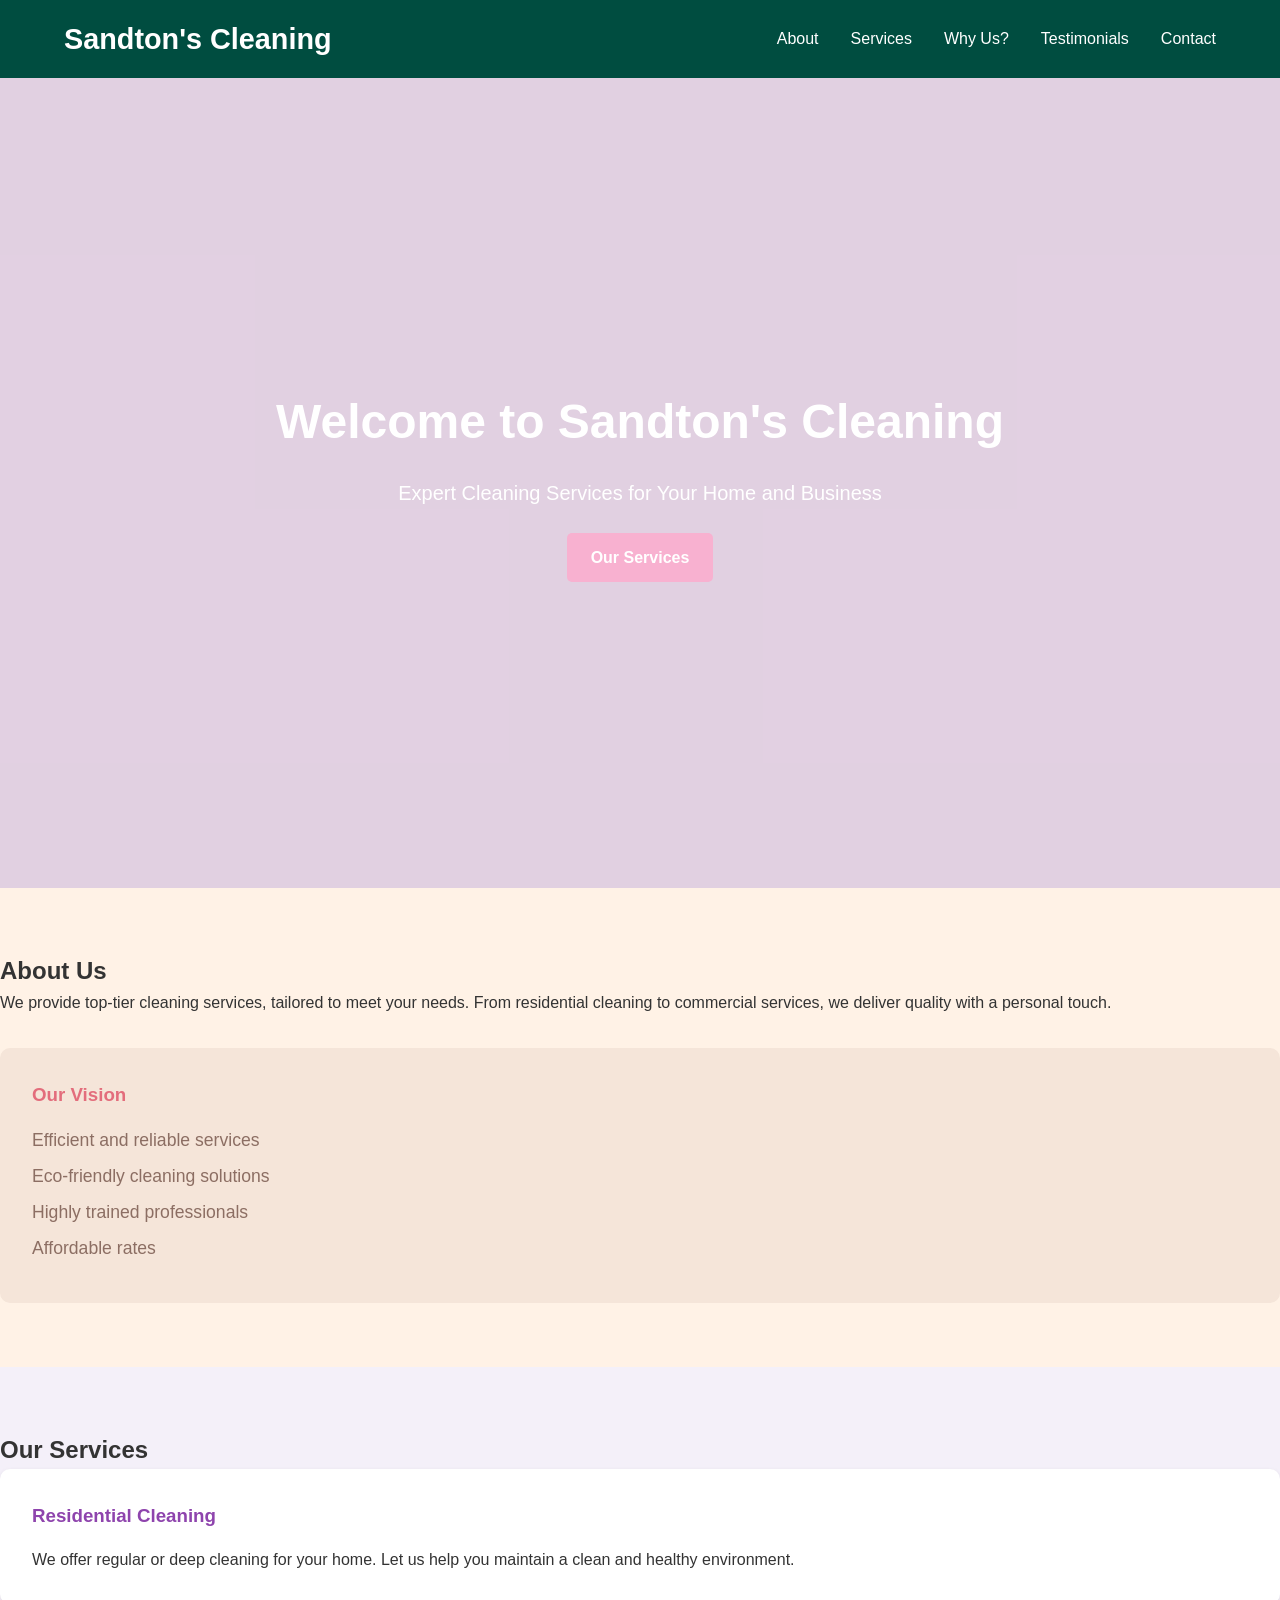
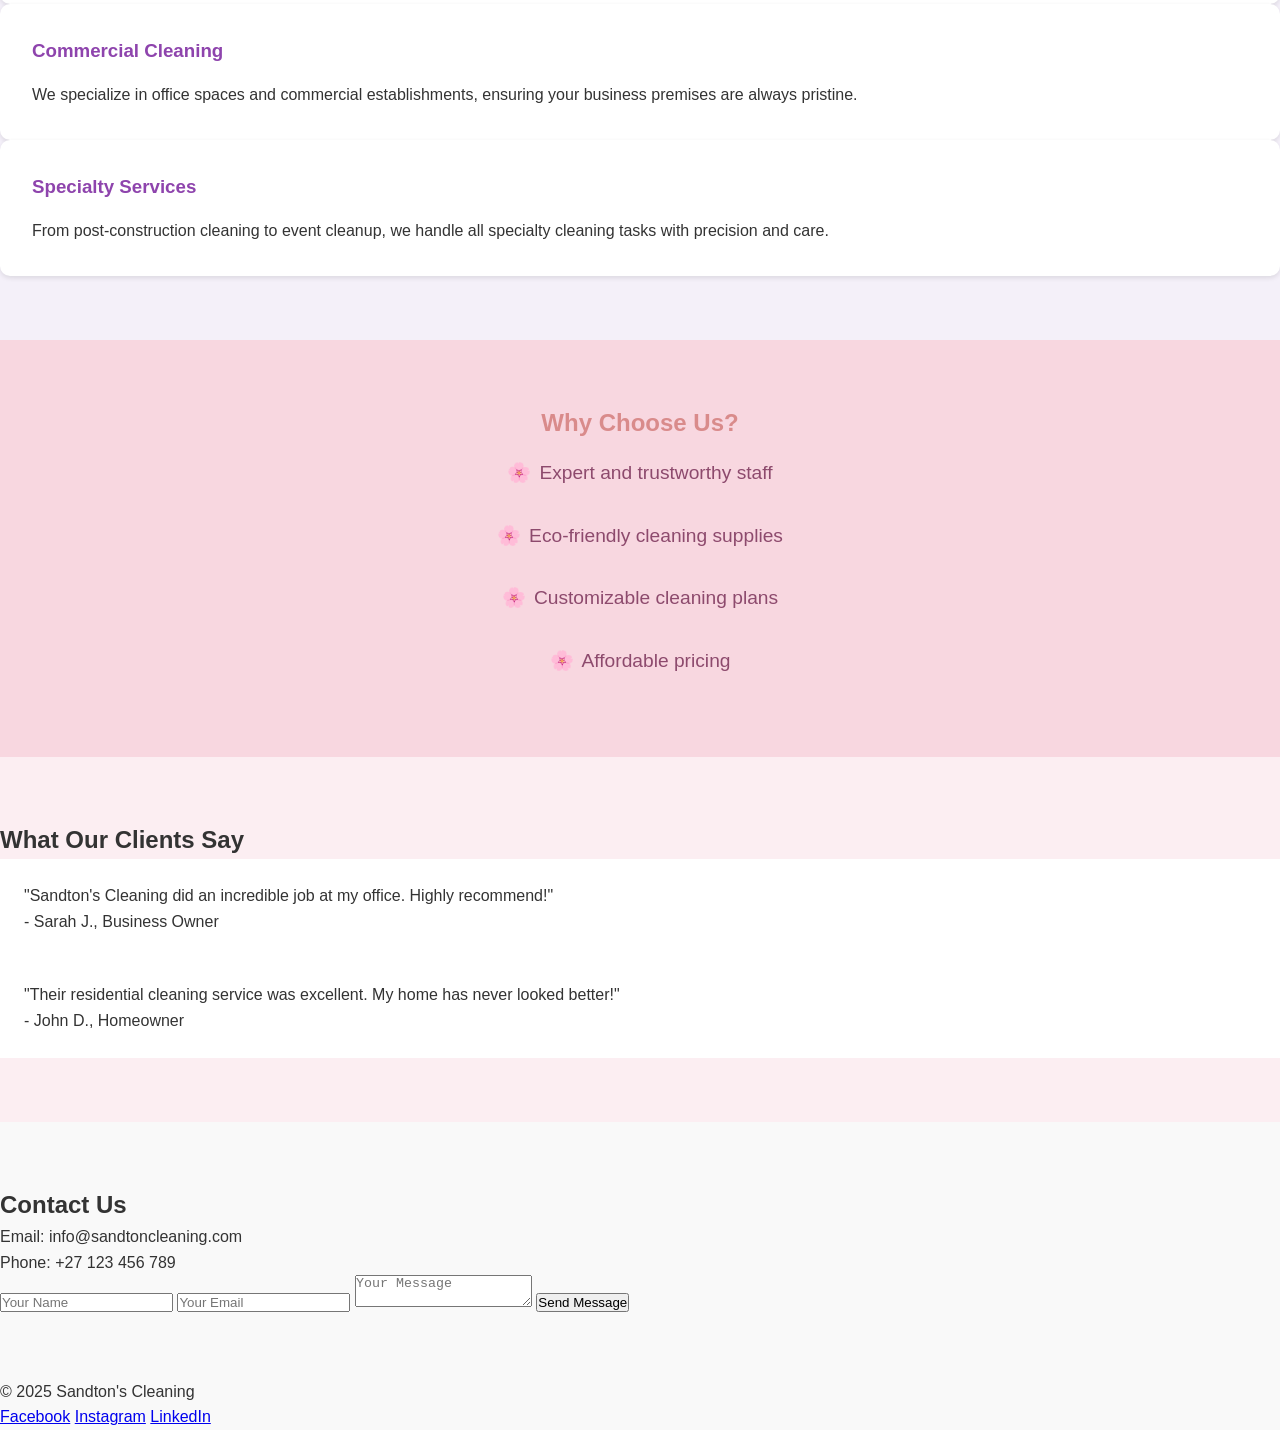
==== commit 5350d19f: "Update index.html" ====
--- a/index.html
+++ b/index.html
@@ -7,6 +7,12 @@
   <meta http-equiv="X-UA-Compatible" content="ie=edge">
   <title>Sandton's Cleaning</title>
   <link rel="stylesheet" href="styles.css">
+  <style>
+    /* Added smooth scrolling to the whole page */
+    html {
+      scroll-behavior: smooth;
+    }
+  </style>
 </head>
 
 <body>
@@ -25,7 +31,7 @@
   </nav>
 
   <!-- Hero Section -->
-  <section class="hero">
+  <section class="hero" id="hero">
     <div class="hero-overlay">
       <div class="hero-text">
         <h2>Welcome to Sandton's Cleaning</h2>
--- a/styles.css
+++ b/styles.css
@@ -1,6 +1,3 @@
-html {
-  scroll-behavior: smooth;
-}
 /* Reset */
 * {
   margin: 0;
@@ -67,7 +64,7 @@
 }
 
 .hero-overlay {
-  background-color: rgba(0, 0, 0, 0.5);
+  background-color: rgba(216, 191, 216, 0.7); /* Soft lavender overlay */
   height: 100%;
   display: flex;
   align-items: center;
@@ -77,6 +74,7 @@
 .hero-text {
   text-align: center;
   padding: 2rem;
+  color: #ffffff;
 }
 
 .hero-text h2 {
@@ -92,7 +90,7 @@
   display: inline-block;
   margin-top: 1.5rem;
   padding: 0.75rem 1.5rem;
-  background-color: #00bfa5;
+  background-color: #f8b1d0; /* Blush pink button */
   color: white;
   border-radius: 5px;
   text-decoration: none;
@@ -100,7 +98,7 @@
 }
 
 .btn:hover {
-  background-color: #00897b;
+  background-color: #f48fb1;
 }
 
 /* Sections */
@@ -109,27 +107,21 @@
 }
 
 /* About */
-.about h2, .services h2, .why-us h2, .testimonials h2, .contact h2 {
-  text-align: center;
-  font-size: 2.5rem;
-  margin-bottom: 2rem;
-}
-
-.about p {
-  max-width: 800px;
-  margin: 1rem auto;
-  font-size: 1.1rem;
+.about {
+  background-color: #fff2e6; /* Soft peach background */
+  padding: 4rem 0;
+  color: #333;
 }
 
 .vision-box {
-  background-color: #e0f2f1;
+  background-color: #f5e5d9; /* Light cream background */
   padding: 2rem;
   border-radius: 10px;
   margin-top: 2rem;
 }
 
 .vision-box h3 {
-  color: #00796b;
+  color: #e36d7c; /* Soft blush tone */
   margin-bottom: 0.5rem;
 }
 
@@ -142,127 +134,59 @@
 .vision-box li {
   margin-bottom: 0.5rem;
   font-size: 1.1rem;
+  color: #8c6e63;
 }
 
 /* Services */
-.service-grid {
-  display: grid;
-  grid-template-columns: repeat(auto-fit, minmax(280px, 1fr));
-  gap: 2rem;
+.services {
+  background-color: #f4f0f9; /* Lavender background */
+  padding: 4rem 0;
 }
 
 .service-card {
-  background-color: #fff;
+  background-color: #ffffff; /* White service cards */
   padding: 2rem;
   border-radius: 10px;
-  box-shadow: 0 2px 5px rgba(0,0,0,0.1);
+  box-shadow: 0 2px 5px rgba(0, 0, 0, 0.1);
+  color: #333;
 }
 
 .service-card h3 {
-  color: #00695c;
+  color: #8e44ad; /* Lavender accent color */
   margin-bottom: 1rem;
 }
 
 /* Why Choose Us */
-.why-us ul.benefits {
-  max-width: 800px;
-  margin: auto;
-  list-style: none;
-  padding-left: 0;
+.why-us {
+  background-color: #f8d7e0; /* Blush pink background */
+  padding: 4rem 0;
+  text-align: center;
 }
 
-.why-us ul li {
-  padding: 0.5rem 0;
+.benefits {
+  color: #8d4a6d; /* Dark blush accent */
+}
+
+.benefits li {
+  padding: 1rem 0;
   font-size: 1.2rem;
 }
 
-/* Testimonials */
-.testimonials .testimonial {
-  background-color: #fff;
-  padding: 1.5rem;
-  border-radius: 10px;
-  margin: 1rem auto;
-  max-width: 700px;
-  box-shadow: 0 2px 5px rgba(0,0,0,0.1);
+.benefits li::before {
+  content: '🌸';
+  margin-right: 0.5rem;
 }
 
-.testimonial span {
-  display: block;
-  margin-top: 1rem;
-  color: #555;
-  font-style: italic;
+.why-us h2 {
+  color: #d98b8b; /* Slightly darker pink header */
 }
 
-/* Contact */
-.contact-info {
-  text-align: center;
-  margin-bottom: 2rem;
+/* Testimonials */
+.testimonials {
+  background-color: #fceef2; /* Soft pink background */
+  padding: 4rem 0;
 }
 
-.contact-form {
-  max-width: 600px;
-  margin: auto;
-  display: flex;
-  flex-direction: column;
-  gap: 1rem;
-}
-
-.contact-form input,
-.contact-form textarea {
-  padding: 1rem;
-  font-size: 1rem;
-  border: 1px solid #ccc;
-  border-radius: 8px;
-}
-
-.contact-form button {
-  padding: 1rem;
-  font-size: 1rem;
-  background-color: #004d40;
-  color: white;
-  border: none;
-  border-radius: 8px;
-  cursor: pointer;
-}
-
-.contact-form button:hover {
-  background-color: #00796b;
-}
-
-/* Footer */
-.footer {
-  background-color: #004d40;
-  color: white;
-  text-align: center;
-  padding: 2rem 0;
-  margin-top: 2rem;
-}
-
-.footer .social a {
-  color: #fff;
-  margin: 0 1rem;
-  text-decoration: none;
-}
-
-.footer .social a:hover {
-  text-decoration: underline;
-}
-
-/* Responsive */
-@media (max-width: 768px) {
-  .hero-text h2 {
-    font-size: 2rem;
-  }
-
-  .nav-links {
-    flex-direction: column;
-    gap: 1rem;
-    background-color: #00332e;
-    padding: 1rem;
-  }
-
-  .navbar .container {
-    flex-direction: column;
-    align-items: flex-start;
-  }
-}
+.testimonial {
+  background-color: #ffffff; /* Ivory white testimonial cards */
+  padding: 1.5rem
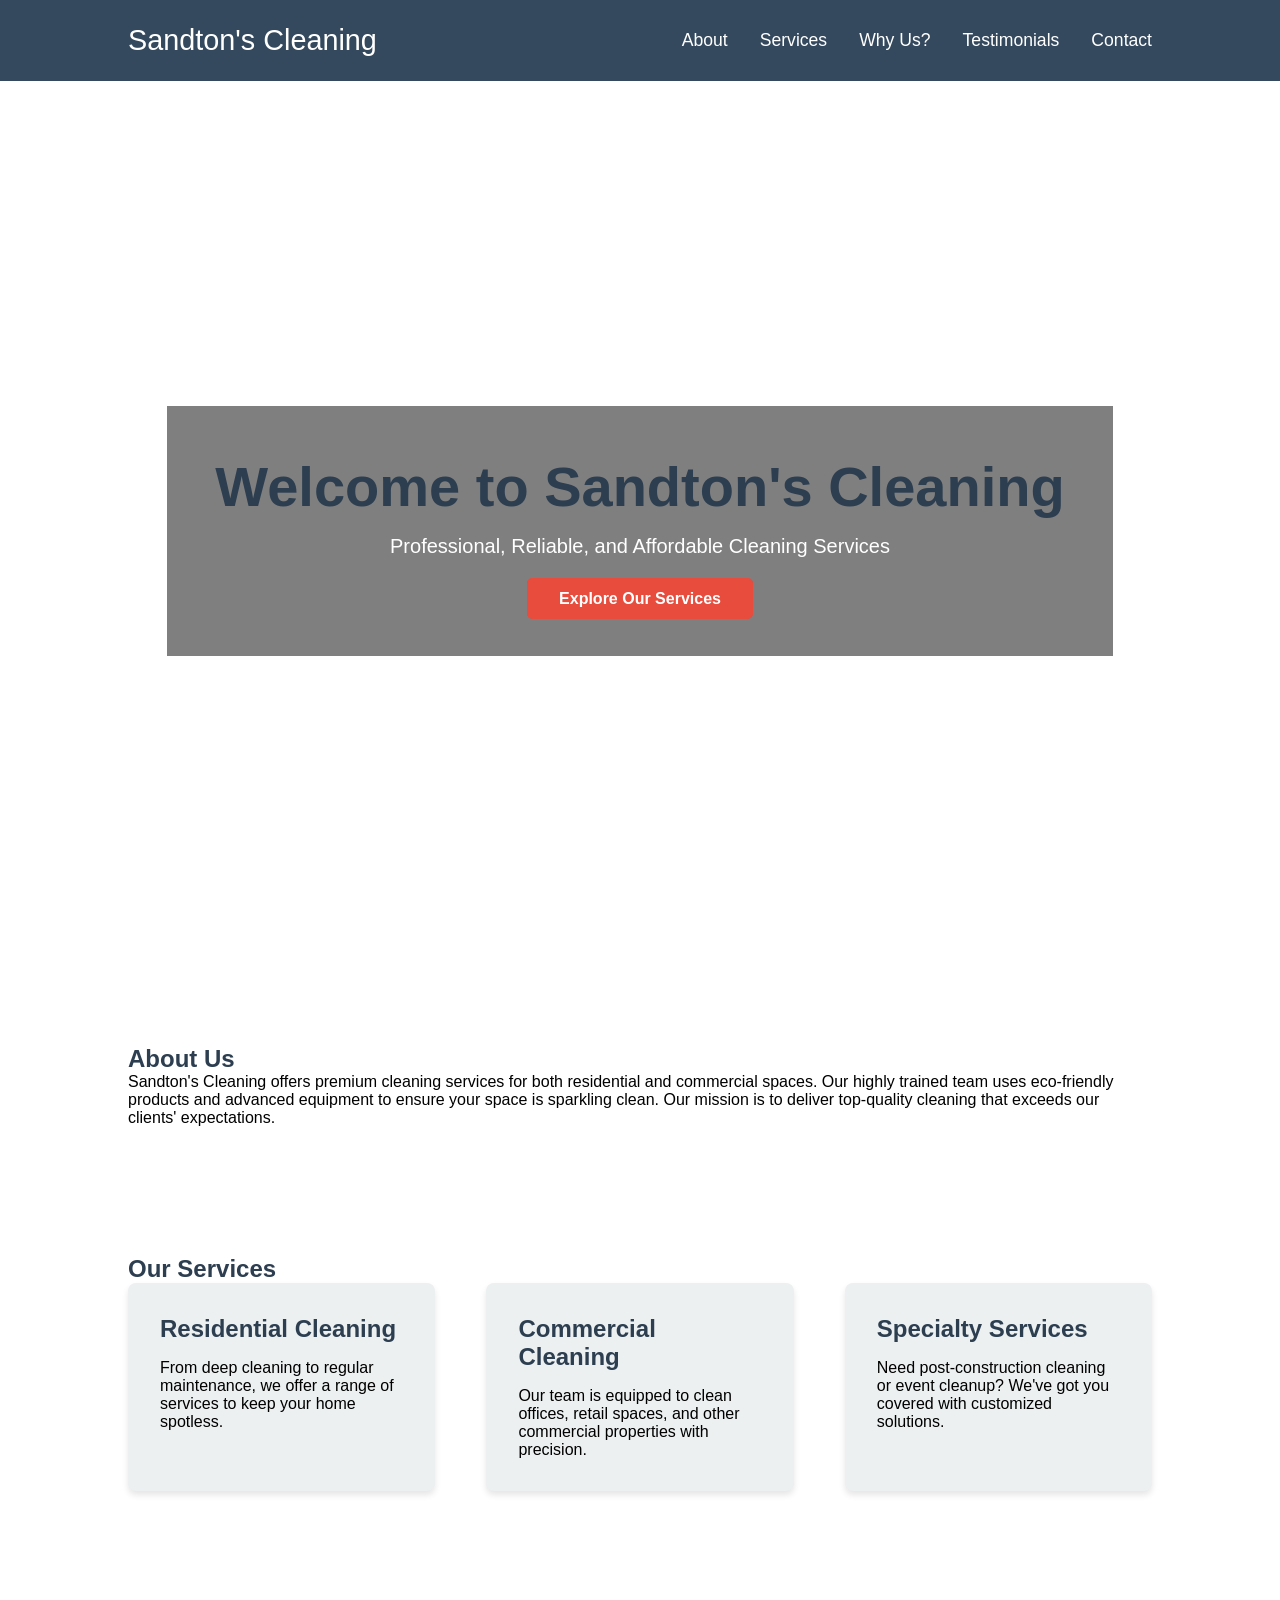
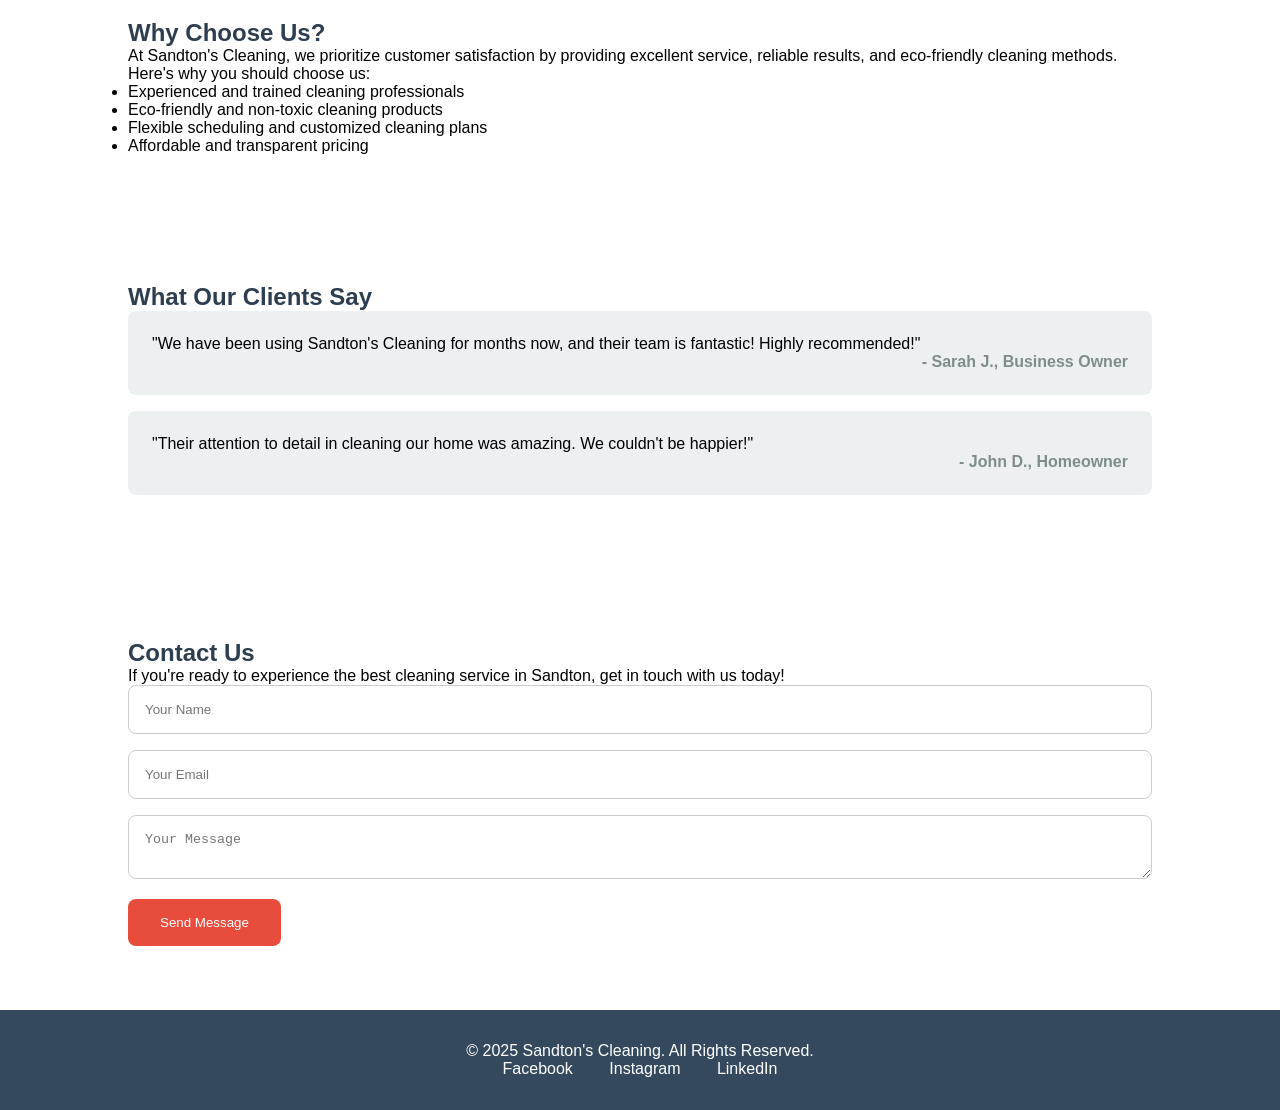
==== commit f594faf6: "Update index.html" ====
--- a/index.html
+++ b/index.html
@@ -8,7 +8,6 @@
   <title>Sandton's Cleaning</title>
   <link rel="stylesheet" href="styles.css">
   <style>
-    /* Added smooth scrolling to the whole page */
     html {
       scroll-behavior: smooth;
     }
@@ -34,93 +33,94 @@
   <section class="hero" id="hero">
     <div class="hero-overlay">
       <div class="hero-text">
-        <h2>Welcome to Sandton's Cleaning</h2>
-        <p>Expert Cleaning Services for Your Home and Business</p>
-        <a href="#services" class="btn">Our Services</a>
+        <h1>Welcome to Sandton's Cleaning</h1>
+        <p>Professional, Reliable, and Affordable Cleaning Services</p>
+        <a href="#services" class="btn">Explore Our Services</a>
       </div>
     </div>
   </section>
 
   <!-- About Section -->
   <section id="about" class="about section">
-    <h2>About Us</h2>
-    <p>We provide top-tier cleaning services, tailored to meet your needs. From residential cleaning to commercial services, we deliver quality with a personal touch.</p>
-    <div class="vision-box">
-      <h3>Our Vision</h3>
-      <ul>
-        <li>Efficient and reliable services</li>
-        <li>Eco-friendly cleaning solutions</li>
-        <li>Highly trained professionals</li>
-        <li>Affordable rates</li>
-      </ul>
+    <div class="container">
+      <h2>About Us</h2>
+      <p>Sandton's Cleaning offers premium cleaning services for both residential and commercial spaces. Our highly trained team uses eco-friendly products and advanced equipment to ensure your space is sparkling clean. Our mission is to deliver top-quality cleaning that exceeds our clients' expectations.</p>
     </div>
   </section>
 
   <!-- Services Section -->
   <section id="services" class="services section">
-    <h2>Our Services</h2>
-    <div class="service-grid">
-      <div class="service-card">
-        <h3>Residential Cleaning</h3>
-        <p>We offer regular or deep cleaning for your home. Let us help you maintain a clean and healthy environment.</p>
-      </div>
-      <div class="service-card">
-        <h3>Commercial Cleaning</h3>
-        <p>We specialize in office spaces and commercial establishments, ensuring your business premises are always pristine.</p>
-      </div>
-      <div class="service-card">
-        <h3>Specialty Services</h3>
-        <p>From post-construction cleaning to event cleanup, we handle all specialty cleaning tasks with precision and care.</p>
+    <div class="container">
+      <h2>Our Services</h2>
+      <div class="service-cards">
+        <div class="service-card">
+          <h3>Residential Cleaning</h3>
+          <p>From deep cleaning to regular maintenance, we offer a range of services to keep your home spotless.</p>
+        </div>
+        <div class="service-card">
+          <h3>Commercial Cleaning</h3>
+          <p>Our team is equipped to clean offices, retail spaces, and other commercial properties with precision.</p>
+        </div>
+        <div class="service-card">
+          <h3>Specialty Services</h3>
+          <p>Need post-construction cleaning or event cleanup? We've got you covered with customized solutions.</p>
+        </div>
       </div>
     </div>
   </section>
 
-  <!-- Why Choose Us Section -->
+  <!-- Why Us Section -->
   <section id="why-us" class="why-us section">
-    <h2>Why Choose Us?</h2>
-    <ul class="benefits">
-      <li>Expert and trustworthy staff</li>
-      <li>Eco-friendly cleaning supplies</li>
-      <li>Customizable cleaning plans</li>
-      <li>Affordable pricing</li>
-    </ul>
+    <div class="container">
+      <h2>Why Choose Us?</h2>
+      <p>At Sandton's Cleaning, we prioritize customer satisfaction by providing excellent service, reliable results, and eco-friendly cleaning methods. Here's why you should choose us:</p>
+      <ul>
+        <li>Experienced and trained cleaning professionals</li>
+        <li>Eco-friendly and non-toxic cleaning products</li>
+        <li>Flexible scheduling and customized cleaning plans</li>
+        <li>Affordable and transparent pricing</li>
+      </ul>
+    </div>
   </section>
 
   <!-- Testimonials Section -->
   <section id="testimonials" class="testimonials section">
-    <h2>What Our Clients Say</h2>
-    <div class="testimonial">
-      <p>"Sandton's Cleaning did an incredible job at my office. Highly recommend!"</p>
-      <span>- Sarah J., Business Owner</span>
-    </div>
-    <div class="testimonial">
-      <p>"Their residential cleaning service was excellent. My home has never looked better!"</p>
-      <span>- John D., Homeowner</span>
+    <div class="container">
+      <h2>What Our Clients Say</h2>
+      <div class="testimonial">
+        <p>"We have been using Sandton's Cleaning for months now, and their team is fantastic! Highly recommended!"</p>
+        <span>- Sarah J., Business Owner</span>
+      </div>
+      <div class="testimonial">
+        <p>"Their attention to detail in cleaning our home was amazing. We couldn't be happier!"</p>
+        <span>- John D., Homeowner</span>
+      </div>
     </div>
   </section>
 
   <!-- Contact Section -->
   <section id="contact" class="contact section">
-    <h2>Contact Us</h2>
-    <div class="contact-info">
-      <p>Email: info@sandtoncleaning.com</p>
-      <p>Phone: +27 123 456 789</p>
+    <div class="container">
+      <h2>Contact Us</h2>
+      <p>If you're ready to experience the best cleaning service in Sandton, get in touch with us today!</p>
+      <form class="contact-form">
+        <input type="text" placeholder="Your Name" required>
+        <input type="email" placeholder="Your Email" required>
+        <textarea placeholder="Your Message" required></textarea>
+        <button type="submit">Send Message</button>
+      </form>
     </div>
-    <form class="contact-form">
-      <input type="text" placeholder="Your Name" required>
-      <input type="email" placeholder="Your Email" required>
-      <textarea placeholder="Your Message" required></textarea>
-      <button type="submit">Send Message</button>
-    </form>
   </section>
 
   <!-- Footer -->
   <footer class="footer">
-    <p>&copy; 2025 Sandton's Cleaning</p>
-    <div class="social">
-      <a href="#">Facebook</a>
-      <a href="#">Instagram</a>
-      <a href="#">LinkedIn</a>
+    <div class="container">
+      <p>&copy; 2025 Sandton's Cleaning. All Rights Reserved.</p>
+      <div class="social">
+        <a href="#">Facebook</a>
+        <a href="#">Instagram</a>
+        <a href="#">LinkedIn</a>
+      </div>
     </div>
   </footer>
 </body>
--- a/styles.css
+++ b/styles.css
@@ -1,36 +1,43 @@
-/* Reset */
+/* General Reset */
 * {
   margin: 0;
   padding: 0;
   box-sizing: border-box;
 }
 
-body {
-  font-family: 'Segoe UI', Tahoma, Geneva, Verdana, sans-serif;
-  line-height: 1.6;
-  background-color: #f9f9f9;
-  color: #333;
+html, body {
+  font-family: 'Arial', sans-serif;
+  scroll-behavior: smooth;
 }
 
 .container {
-  width: 90%;
-  max-width: 1200px;
+  width: 80%;
   margin: auto;
+}
+
+h1, h2, h3 {
+  font-weight: bold;
+  color: #2c3e50;
 }
 
 /* Navbar */
 .navbar {
-  background-color: #004d40;
-  padding: 1rem 0;
+  background-color: #34495e;
+  padding: 1.5rem 0;
   color: white;
   position: sticky;
   top: 0;
   z-index: 1000;
 }
 
-.logo {
+.navbar .container {
+  display: flex;
+  justify-content: space-between;
+  align-items: center;
+}
+
+.navbar .logo {
   font-size: 1.8rem;
-  font-weight: bold;
 }
 
 .nav-links {
@@ -39,154 +46,136 @@
   gap: 2rem;
 }
 
-.navbar .container {
-  display: flex;
-  justify-content: space-between;
-  align-items: center;
-}
-
 .nav-links a {
   color: white;
   text-decoration: none;
-  font-weight: 500;
+  font-size: 1.1rem;
 }
 
 .nav-links a:hover {
   text-decoration: underline;
 }
 
-/* Hero */
+/* Hero Section */
 .hero {
-  background: url('https://images.unsplash.com/photo-1581578731548-84e454fa2f5b') no-repeat center center/cover;
-  height: 90vh;
+  background: url('https://images.unsplash.com/photo-1573766793690-5a40a91585e7') center center/cover no-repeat;
+  height: 100vh;
   position: relative;
+  display: flex;
+  justify-content: center;
+  align-items: center;
   color: white;
 }
 
 .hero-overlay {
-  background-color: rgba(216, 191, 216, 0.7); /* Soft lavender overlay */
-  height: 100%;
-  display: flex;
-  align-items: center;
-  justify-content: center;
+  background-color: rgba(0, 0, 0, 0.5);
+  padding: 3rem;
+  text-align: center;
 }
 
-.hero-text {
-  text-align: center;
-  padding: 2rem;
-  color: #ffffff;
-}
-
-.hero-text h2 {
-  font-size: 3rem;
+.hero-text h1 {
+  font-size: 3.5rem;
   margin-bottom: 1rem;
 }
 
 .hero-text p {
   font-size: 1.25rem;
+  margin-bottom: 2rem;
 }
 
 .btn {
-  display: inline-block;
-  margin-top: 1.5rem;
-  padding: 0.75rem 1.5rem;
-  background-color: #f8b1d0; /* Blush pink button */
+  background-color: #e74c3c;
+  padding: 0.75rem 2rem;
   color: white;
+  font-weight: bold;
+  text-decoration: none;
   border-radius: 5px;
-  text-decoration: none;
-  font-weight: bold;
 }
 
 .btn:hover {
-  background-color: #f48fb1;
+  background-color: #c0392b;
 }
 
 /* Sections */
 .section {
   padding: 4rem 0;
+  background-color: #f5f5f5;
 }
 
-/* About */
-.about {
-  background-color: #fff2e6; /* Soft peach background */
-  padding: 4rem 0;
-  color: #333;
+.about, .services, .why-us, .testimonials, .contact {
+  background-color: white;
 }
 
-.vision-box {
-  background-color: #f5e5d9; /* Light cream background */
-  padding: 2rem;
-  border-radius: 10px;
-  margin-top: 2rem;
-}
-
-.vision-box h3 {
-  color: #e36d7c; /* Soft blush tone */
-  margin-bottom: 0.5rem;
-}
-
-.vision-box ul {
-  list-style: none;
-  padding-left: 0;
-  margin-top: 1rem;
-}
-
-.vision-box li {
-  margin-bottom: 0.5rem;
-  font-size: 1.1rem;
-  color: #8c6e63;
-}
-
-/* Services */
-.services {
-  background-color: #f4f0f9; /* Lavender background */
-  padding: 4rem 0;
+.service-cards {
+  display: flex;
+  gap: 2rem;
+  justify-content: space-between;
 }
 
 .service-card {
-  background-color: #ffffff; /* White service cards */
+  background-color: #ecf0f1;
   padding: 2rem;
-  border-radius: 10px;
-  box-shadow: 0 2px 5px rgba(0, 0, 0, 0.1);
-  color: #333;
+  border-radius: 8px;
+  box-shadow: 0 4px 6px rgba(0, 0, 0, 0.1);
+  flex-basis: 30%;
 }
 
 .service-card h3 {
-  color: #8e44ad; /* Lavender accent color */
+  font-size: 1.5rem;
   margin-bottom: 1rem;
 }
 
-/* Why Choose Us */
-.why-us {
-  background-color: #f8d7e0; /* Blush pink background */
-  padding: 4rem 0;
+.testimonials .testimonial {
+  background-color: #ecf0f1;
+  padding: 1.5rem;
+  border-radius: 8px;
+  margin-bottom: 1rem;
+}
+
+.testimonials span {
+  display: block;
+  text-align: right;
+  font-weight: bold;
+  color: #7f8c8d;
+}
+
+.contact-form input,
+.contact-form textarea {
+  width: 100%;
+  padding: 1rem;
+  margin-bottom: 1rem;
+  border: 1px solid #ccc;
+  border-radius: 8px;
+}
+
+.contact-form button {
+  background-color: #e74c3c;
+  color: white;
+  border: none;
+  padding: 1rem 2rem;
+  border-radius: 8px;
+  cursor: pointer;
+}
+
+.contact-form button:hover {
+  background-color: #c0392b;
+}
+
+/* Footer */
+.footer {
+  background-color: #34495e;
+  color: white;
+  padding: 2rem 0;
   text-align: center;
 }
 
-.benefits {
-  color: #8d4a6d; /* Dark blush accent */
+.social a {
+  color: white;
+  margin: 0 1rem;
+  text-decoration: none;
 }
 
-.benefits li {
-  padding: 1rem 0;
-  font-size: 1.2rem;
+.social a:hover {
+  text-decoration: underline;
 }
 
-.benefits li::before {
-  content: '🌸';
-  margin-right: 0.5rem;
-}
-
-.why-us h2 {
-  color: #d98b8b; /* Slightly darker pink header */
-}
-
-/* Testimonials */
-.testimonials {
-  background-color: #fceef2; /* Soft pink background */
-  padding: 4rem 0;
-}
-
-.testimonial {
-  background-color: #ffffff; /* Ivory white testimonial cards */
-  padding: 1.5rem
